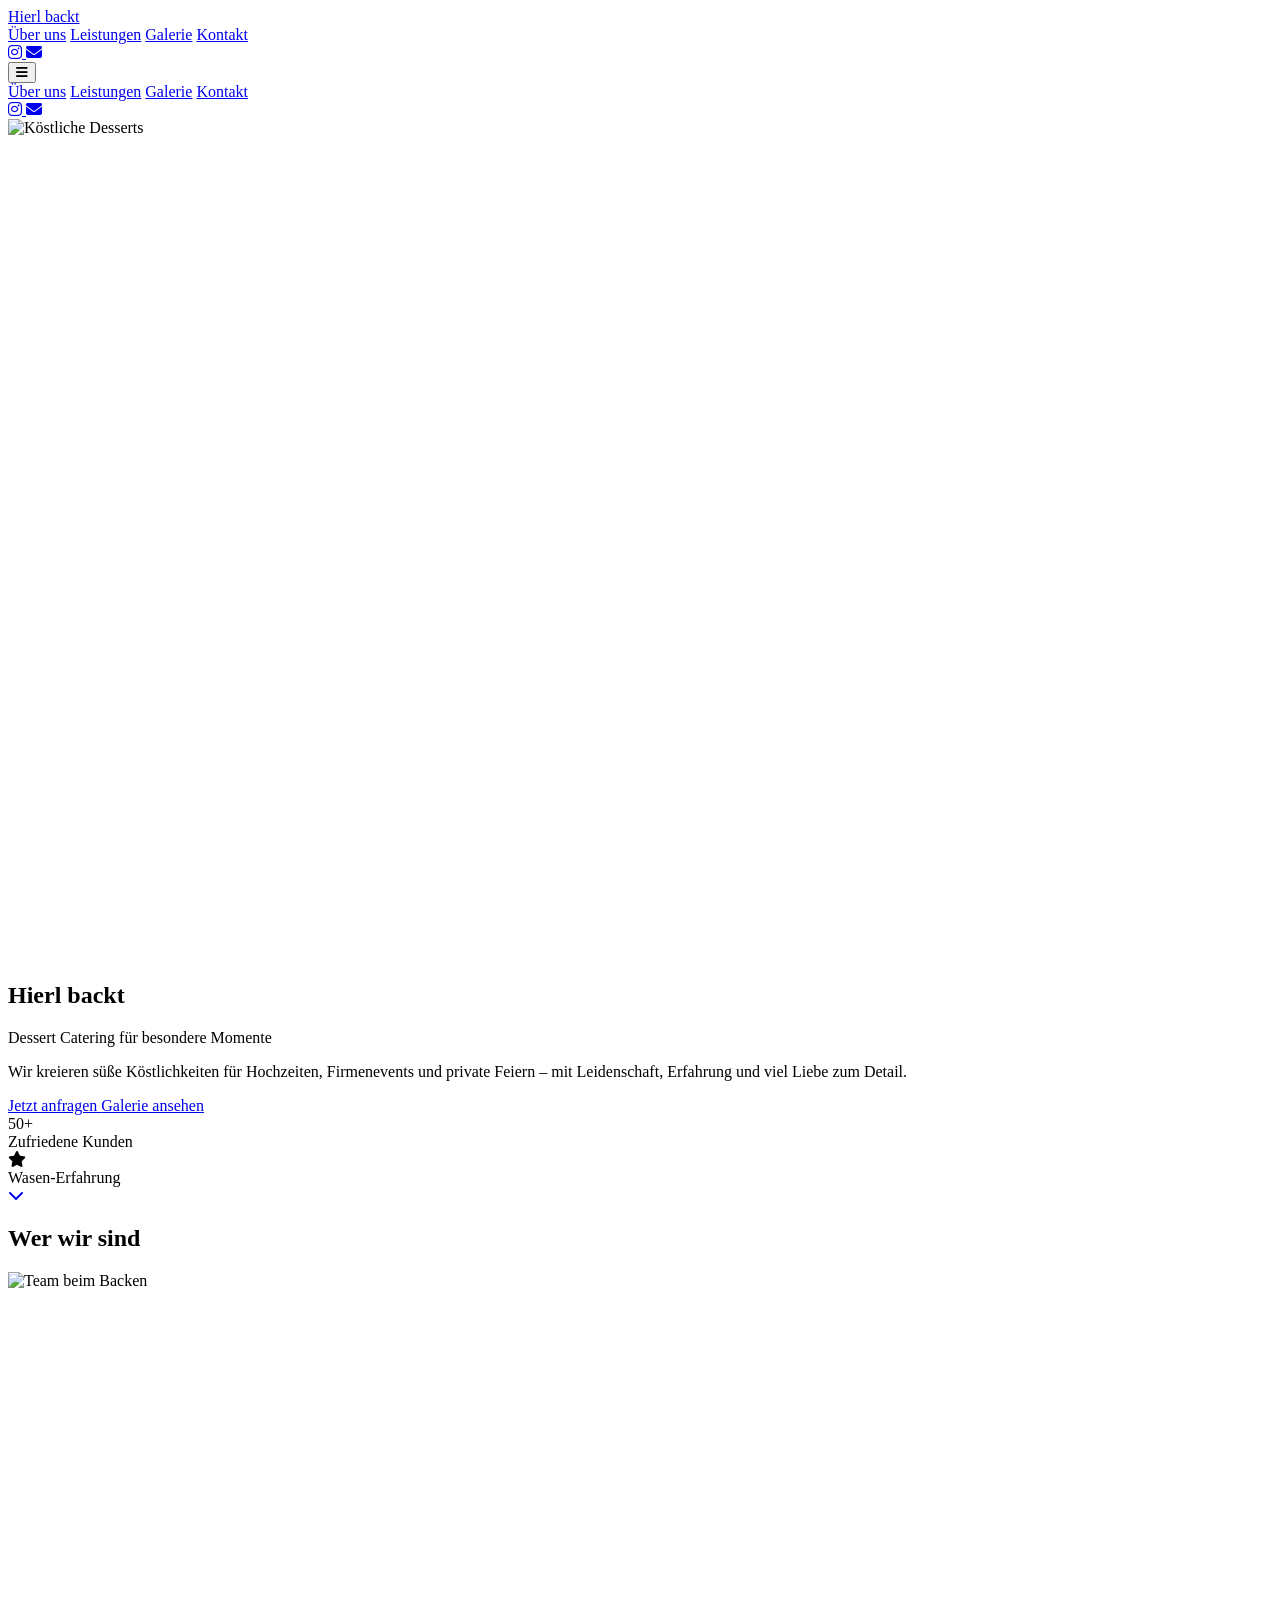
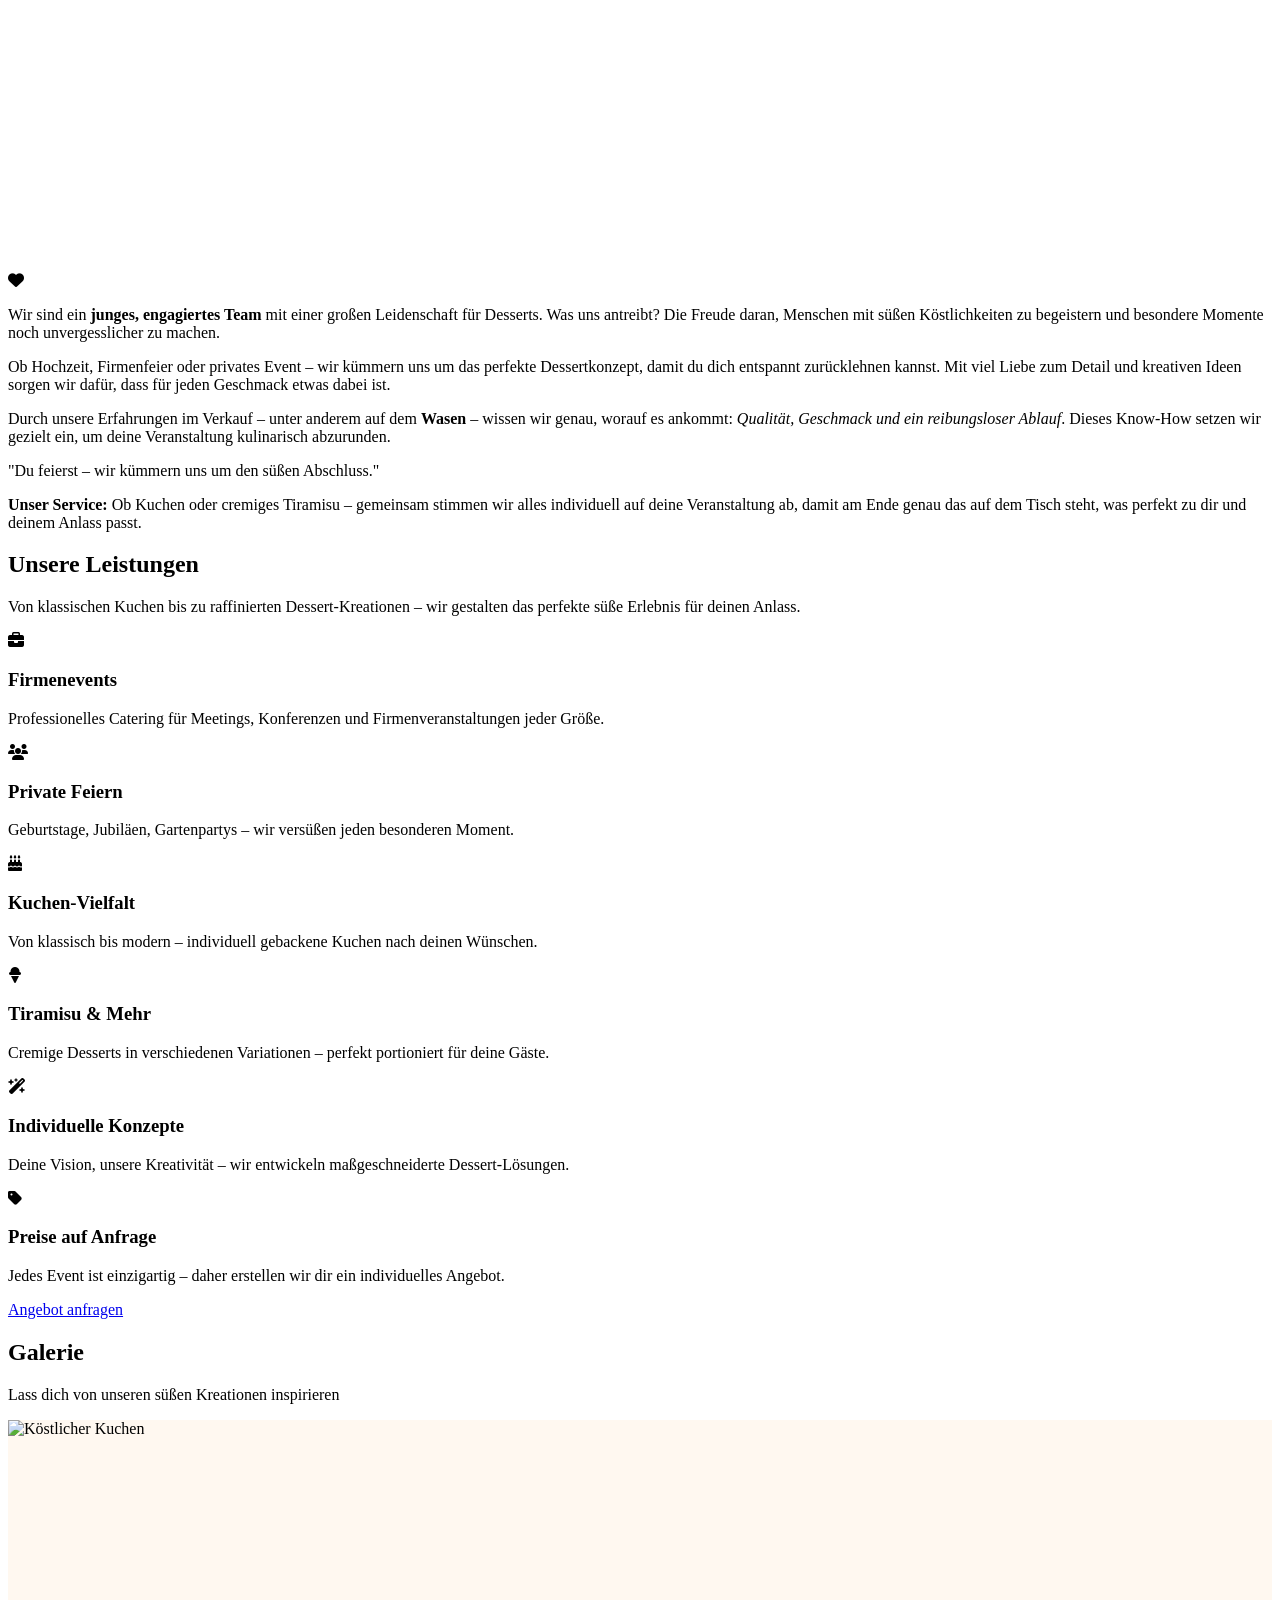
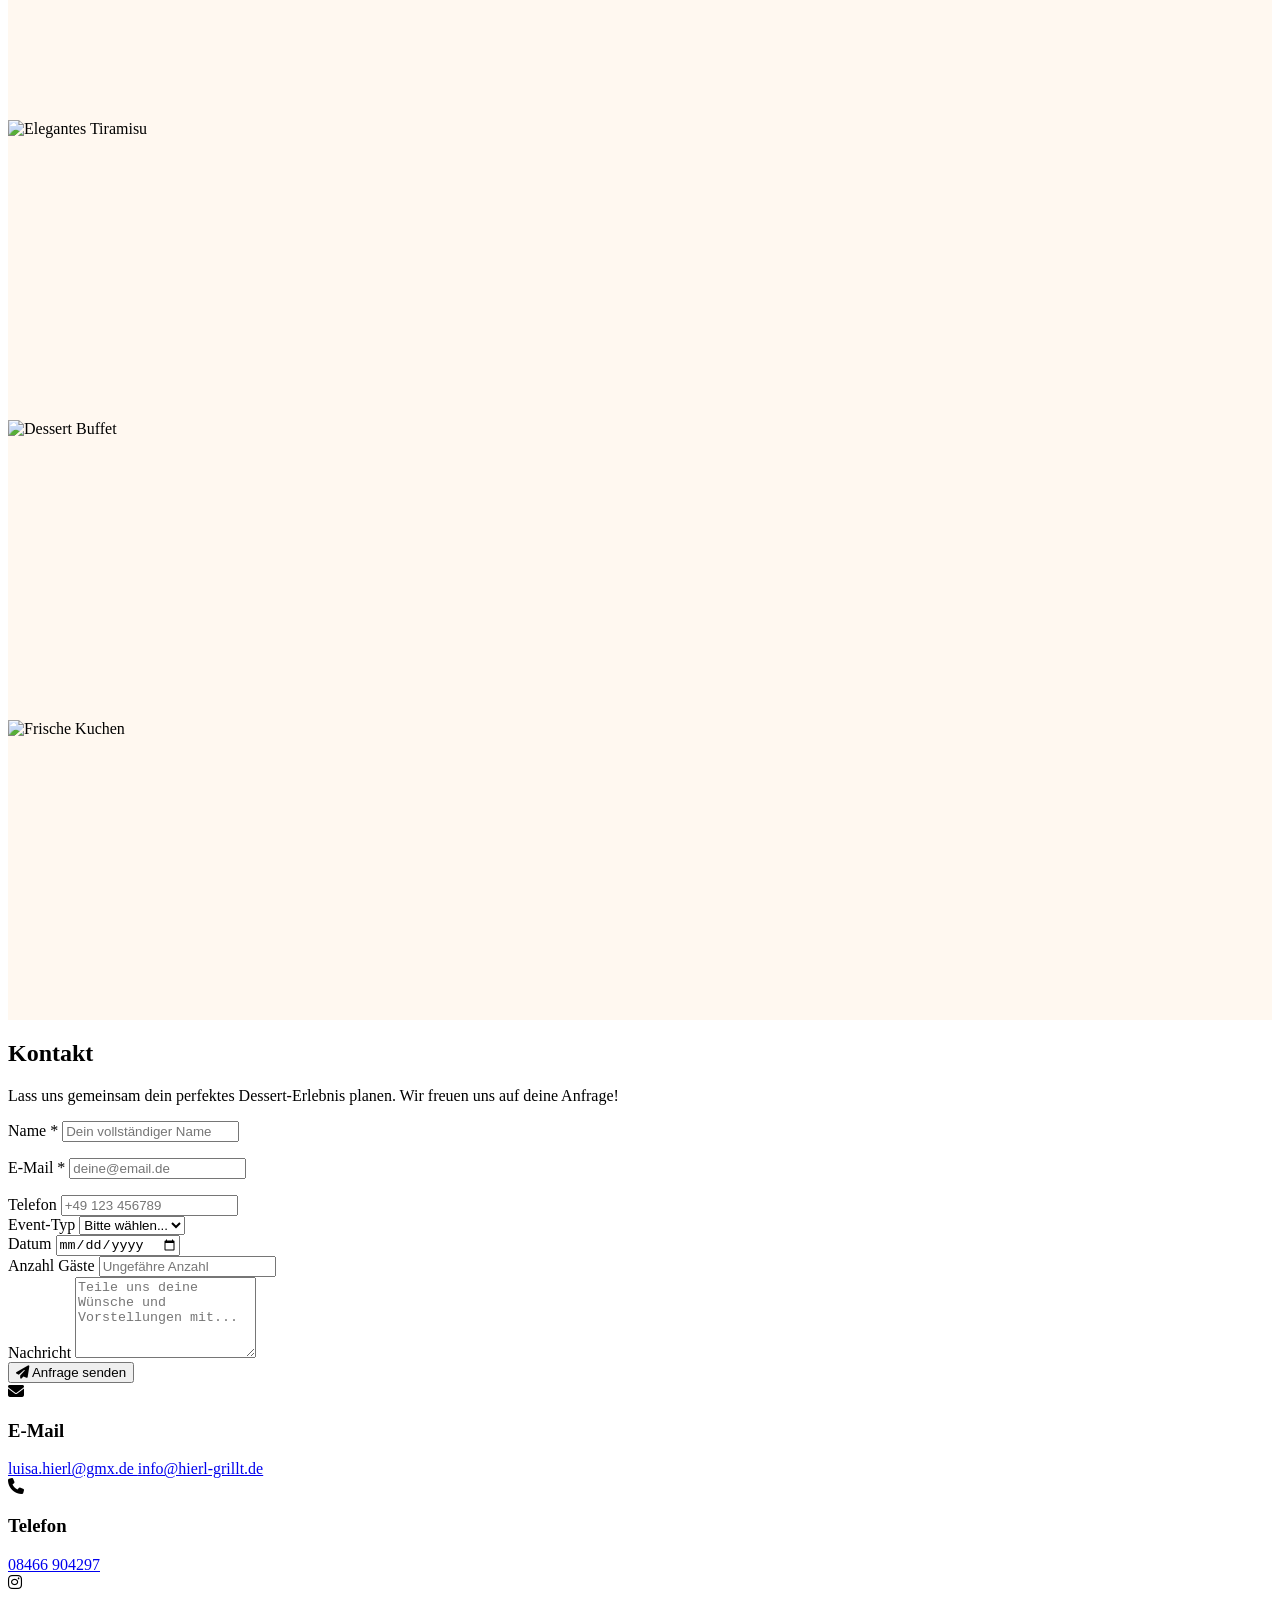
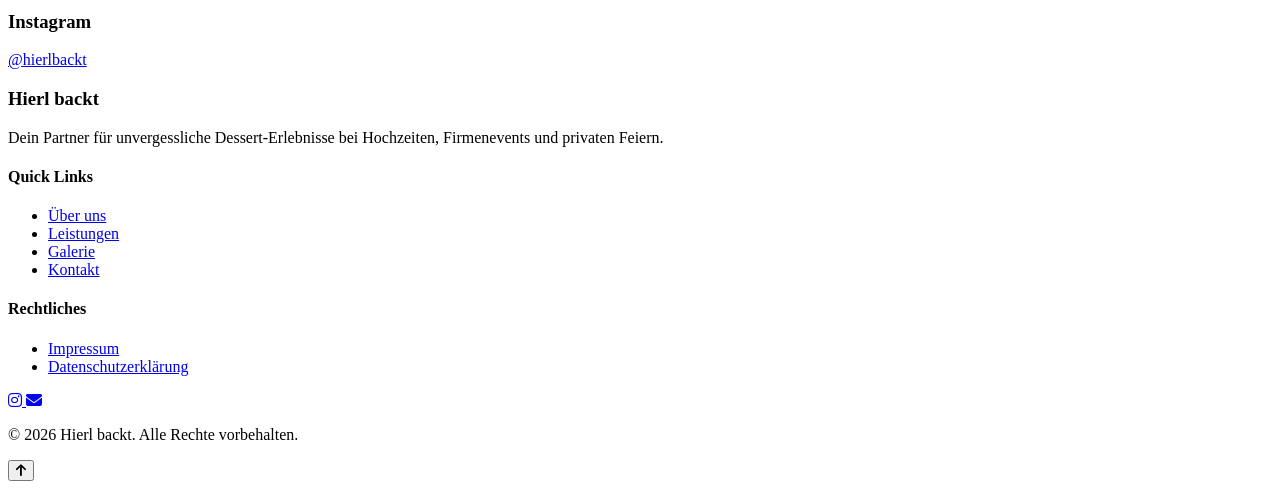
==== index.html @ 00a46d6e "Fix layout shift: add explicit image dimensions and absolute positioning" ====
<!DOCTYPE html>
<html lang="de" class="scroll-smooth">
<head>
    <meta charset="UTF-8">
    <meta name="viewport" content="width=device-width, initial-scale=1.0">
    
    <!-- SEO Meta Tags -->
    <title>Hierl backt - Dessert Catering für besondere Momente | Stuttgart</title>
    <meta name="description" content="Professionelles Dessert Catering für Hochzeiten, Firmenevents und private Feiern. Mit Wasen-Erfahrung und Leidenschaft für süße Köstlichkeiten.">
    <meta name="keywords" content="Dessert Catering, Hochzeit, Firmenfeier, Stuttgart, Wasen, Kuchen, Tiramisu, Event Catering">
    <meta name="author" content="Hierl backt">
    
    <!-- Open Graph / Social Media -->
    <meta property="og:type" content="website">
    <meta property="og:title" content="Hierl backt - Dessert Catering für besondere Momente">
    <meta property="og:description" content="Wir sind ein junges, engagiertes Team mit einer großen Leidenschaft für Desserts. Perfekt für Hochzeiten, Firmenevents und private Feiern.">
    <meta property="og:image" content="https://images.unsplash.com/photo-1565958011703-44f9829ba187?w=1200&h=630&fit=crop">
    <meta property="og:url" content="https://hierlbackt.de">
    
    <!-- Tailwind CSS CDN -->
    <script src="https://cdn.tailwindcss.com"></script>
    
    <!-- Google Fonts -->
    <link rel="preconnect" href="https://fonts.googleapis.com">
    <link rel="preconnect" href="https://fonts.gstatic.com" crossorigin>
    <link href="https://fonts.googleapis.com/css2?family=Playfair+Display:wght@400;500;600;700&family=Inter:wght@300;400;500;600&display=swap" rel="stylesheet">
    
    <!-- Font Awesome Icons -->
    <link rel="stylesheet" href="https://cdnjs.cloudflare.com/ajax/libs/font-awesome/6.4.0/css/all.min.css">
    
    <!-- Custom Styles -->
    <link rel="stylesheet" href="styles.css">
    
    <!-- Tailwind Config -->
    <script>
        tailwind.config = {
            theme: {
                extend: {
                    fontFamily: {
                        'display': ['Playfair Display', 'serif'],
                        'body': ['Inter', 'sans-serif'],
                    },
                    colors: {
                        'cream': '#FFF8F0',
                        'peach': '#FFE5D9',
                        'rose': '#FFD7C4',
                        'brown': '#8B6F5C',
                        'dark-brown': '#5C4D42',
                    }
                }
            }
        }
    </script>
</head>
<body class="font-body text-gray-800 bg-cream">

    <!-- Navigation -->
    <nav id="navbar" class="fixed top-0 w-full bg-white/95 backdrop-blur-sm shadow-sm z-50 transition-all duration-300">
        <div class="max-w-7xl mx-auto px-4 sm:px-6 lg:px-8">
            <div class="flex justify-between items-center h-20">
                <!-- Logo -->
                <div class="flex-shrink-0">
                    <a href="#hero" class="font-display text-3xl font-bold text-brown">
                        Hierl backt
                    </a>
                </div>
                
                <!-- Desktop Menu -->
                <div class="hidden md:flex space-x-8">
                    <a href="#about" class="nav-link text-gray-700 hover:text-brown transition-colors">Über uns</a>
                    <a href="#services" class="nav-link text-gray-700 hover:text-brown transition-colors">Leistungen</a>
                    <a href="#gallery" class="nav-link text-gray-700 hover:text-brown transition-colors">Galerie</a>
                    <a href="#contact" class="nav-link text-gray-700 hover:text-brown transition-colors">Kontakt</a>
                </div>
                
                <!-- Social Links (Desktop) -->
                <div class="hidden md:flex items-center space-x-4">
                    <a href="https://instagram.com/hierlbackt" target="_blank" class="text-gray-600 hover:text-brown transition-colors">
                        <i class="fab fa-instagram text-xl"></i>
                    </a>
                    <a href="mailto:luisa.hierl@gmx.de" class="text-gray-600 hover:text-brown transition-colors">
                        <i class="fas fa-envelope text-xl"></i>
                    </a>
                </div>
                
                <!-- Mobile Menu Button -->
                <button id="mobile-menu-btn" class="md:hidden text-gray-700 focus:outline-none">
                    <i class="fas fa-bars text-2xl"></i>
                </button>
            </div>
        </div>
        
        <!-- Mobile Menu -->
        <div id="mobile-menu" class="hidden md:hidden bg-white border-t">
            <div class="px-4 pt-2 pb-4 space-y-2">
                <a href="#about" class="mobile-nav-link block py-2 text-gray-700 hover:text-brown transition-colors">Über uns</a>
                <a href="#services" class="mobile-nav-link block py-2 text-gray-700 hover:text-brown transition-colors">Leistungen</a>
                <a href="#gallery" class="mobile-nav-link block py-2 text-gray-700 hover:text-brown transition-colors">Galerie</a>
                <a href="#contact" class="mobile-nav-link block py-2 text-gray-700 hover:text-brown transition-colors">Kontakt</a>
                <div class="flex space-x-4 pt-2">
                    <a href="https://instagram.com/hierlbackt" target="_blank" class="text-gray-600 hover:text-brown">
                        <i class="fab fa-instagram text-xl"></i>
                    </a>
                    <a href="mailto:luisa.hierl@gmx.de" class="text-gray-600 hover:text-brown">
                        <i class="fas fa-envelope text-xl"></i>
                    </a>
                </div>
            </div>
        </div>
    </nav>

    <!-- Hero Section -->
    <section id="hero" class="relative min-h-screen flex items-center justify-center overflow-hidden">
        <!-- Background Image -->
        <div class="absolute inset-0 z-0">
            <img src="https://images.unsplash.com/photo-1565958011703-44f9829ba187?w=1600&q=80" 
                 alt="Köstliche Desserts" 
                 width="1600"
                 height="1067"
                 class="w-full h-full object-cover opacity-30"
                 loading="eager"
                 decoding="async">
            <div class="absolute inset-0 bg-gradient-to-b from-peach/50 to-cream/90"></div>
        </div>
        
        <!-- Content -->
        <div class="relative z-10 max-w-4xl mx-auto px-4 sm:px-6 lg:px-8 text-center pt-20">
            <h1 class="font-display text-5xl sm:text-6xl lg:text-7xl font-bold text-brown mb-6 animate-fade-in">
                Hierl backt
            </h1>
            <p class="text-xl sm:text-2xl text-gray-700 mb-4 animate-fade-in-delay">
                Dessert Catering für besondere Momente
            </p>
            <p class="text-lg text-gray-600 mb-8 max-w-2xl mx-auto animate-fade-in-delay-2">
                Wir kreieren süße Köstlichkeiten für Hochzeiten, Firmenevents und private Feiern – 
                mit Leidenschaft, Erfahrung und viel Liebe zum Detail.
            </p>
            
            <!-- CTA Buttons -->
            <div class="flex flex-col sm:flex-row gap-4 justify-center animate-fade-in-delay-3">
                <a href="#contact" class="bg-brown text-white px-8 py-4 rounded-full font-medium hover:bg-dark-brown transition-all duration-300 transform hover:scale-105 shadow-lg">
                    Jetzt anfragen
                </a>
                <a href="#gallery" class="bg-white text-brown px-8 py-4 rounded-full font-medium hover:bg-gray-50 transition-all duration-300 border-2 border-brown">
                    Galerie ansehen
                </a>
            </div>
            
            <!-- Stats -->
            <div class="grid grid-cols-2 gap-6 sm:gap-12 mt-16 max-w-xl mx-auto">
                <div class="stat-card bg-white/80 backdrop-blur-sm p-6 rounded-lg shadow-md">
                    <div class="text-3xl sm:text-4xl font-display font-bold text-brown">50+</div>
                    <div class="text-sm sm:text-base text-gray-600 mt-1">Zufriedene Kunden</div>
                </div>
                <div class="stat-card bg-white/80 backdrop-blur-sm p-6 rounded-lg shadow-md">
                    <div class="text-3xl sm:text-4xl font-display font-bold text-brown">
                        <i class="fas fa-star"></i>
                    </div>
                    <div class="text-sm sm:text-base text-gray-600 mt-1">Wasen-Erfahrung</div>
                </div>
            </div>
        </div>
        
        <!-- Scroll Indicator -->
        <div class="absolute bottom-8 left-1/2 transform -translate-x-1/2 animate-bounce">
            <a href="#about" class="text-brown">
                <i class="fas fa-chevron-down text-3xl"></i>
            </a>
        </div>
    </section>

    <!-- About Section -->
    <section id="about" class="py-20 bg-white">
        <div class="max-w-6xl mx-auto px-4 sm:px-6 lg:px-8">
            <div class="text-center mb-16">
                <h2 class="font-display text-4xl sm:text-5xl font-bold text-brown mb-4">
                    Wer wir sind
                </h2>
                <div class="w-24 h-1 bg-rose mx-auto"></div>
            </div>
            
            <div class="grid md:grid-cols-2 gap-12 items-center">
                <!-- Image -->
                <div class="relative">
                    <img src="https://images.unsplash.com/photo-1556911220-bff31c812dba?w=800&q=80" 
                         alt="Team beim Backen" 
                         width="800"
                         height="600"
                         class="rounded-2xl shadow-2xl w-full"
                         loading="eager"
                         decoding="async">
                    <div class="absolute -bottom-6 -right-6 bg-rose p-6 rounded-2xl shadow-lg hidden sm:block">
                        <i class="fas fa-heart text-4xl text-brown"></i>
                    </div>
                </div>
                
                <!-- Text -->
                <div class="space-y-6 text-gray-700 leading-relaxed">
                    <p class="text-lg">
                        Wir sind ein <strong class="text-brown">junges, engagiertes Team</strong> mit einer großen Leidenschaft für Desserts. 
                        Was uns antreibt? Die Freude daran, Menschen mit süßen Köstlichkeiten zu begeistern und besondere Momente noch unvergesslicher zu machen.
                    </p>
                    
                    <p>
                        Ob Hochzeit, Firmenfeier oder privates Event – wir kümmern uns um das perfekte Dessertkonzept, 
                        damit du dich entspannt zurücklehnen kannst. Mit viel Liebe zum Detail und kreativen Ideen sorgen wir dafür, 
                        dass für jeden Geschmack etwas dabei ist.
                    </p>
                    
                    <p>
                        Durch unsere Erfahrungen im Verkauf – unter anderem auf dem <strong class="text-brown">Wasen</strong> – 
                        wissen wir genau, worauf es ankommt: <em>Qualität, Geschmack und ein reibungsloser Ablauf</em>. 
                        Dieses Know-How setzen wir gezielt ein, um deine Veranstaltung kulinarisch abzurunden.
                    </p>
                    
                    <div class="bg-peach p-6 rounded-xl border-l-4 border-brown">
                        <p class="font-display text-xl text-brown italic">
                            "Du feierst – wir kümmern uns um den süßen Abschluss."
                        </p>
                    </div>
                    
                    <p>
                        <strong>Unser Service:</strong> Ob Kuchen oder cremiges Tiramisu – gemeinsam stimmen wir alles individuell 
                        auf deine Veranstaltung ab, damit am Ende genau das auf dem Tisch steht, was perfekt zu dir und deinem Anlass passt.
                    </p>
                </div>
            </div>
        </div>
    </section>

    <!-- Services Section -->
    <section id="services" class="py-20 bg-gradient-to-b from-cream to-peach">
        <div class="max-w-6xl mx-auto px-4 sm:px-6 lg:px-8">
            <div class="text-center mb-16">
                <h2 class="font-display text-4xl sm:text-5xl font-bold text-brown mb-4">
                    Unsere Leistungen
                </h2>
                <div class="w-24 h-1 bg-rose mx-auto mb-6"></div>
                <p class="text-lg text-gray-700 max-w-2xl mx-auto">
                    Von klassischen Kuchen bis zu raffinierten Dessert-Kreationen – 
                    wir gestalten das perfekte süße Erlebnis für deinen Anlass.
                </p>
            </div>
            
            <!-- Services Grid - Inverted Pyramid: 2 top, 3 bottom -->
            <div class="space-y-8">
                <!-- Row 1: 2 cards centered -->
                <div class="grid sm:grid-cols-2 gap-8 max-w-3xl mx-auto">
                    <!-- Service Card 1 -->
                    <div class="service-card bg-white rounded-2xl shadow-lg p-8 hover:shadow-2xl transition-all duration-300 transform hover:-translate-y-2">
                        <div class="w-16 h-16 bg-rose rounded-full flex items-center justify-center mb-6 mx-auto">
                            <i class="fas fa-briefcase text-3xl text-brown"></i>
                        </div>
                        <h3 class="font-display text-2xl font-bold text-brown mb-4 text-center">Firmenevents</h3>
                        <p class="text-gray-600 text-center leading-relaxed">
                            Professionelles Catering für Meetings, Konferenzen und Firmenveranstaltungen jeder Größe.
                        </p>
                    </div>
                    
                    <!-- Service Card 2 -->
                    <div class="service-card bg-white rounded-2xl shadow-lg p-8 hover:shadow-2xl transition-all duration-300 transform hover:-translate-y-2">
                        <div class="w-16 h-16 bg-rose rounded-full flex items-center justify-center mb-6 mx-auto">
                            <i class="fas fa-users text-3xl text-brown"></i>
                        </div>
                        <h3 class="font-display text-2xl font-bold text-brown mb-4 text-center">Private Feiern</h3>
                        <p class="text-gray-600 text-center leading-relaxed">
                            Geburtstage, Jubiläen, Gartenpartys – wir versüßen jeden besonderen Moment.
                        </p>
                    </div>
                </div>
                
                <!-- Row 2: 3 cards -->
                <div class="grid sm:grid-cols-3 gap-8 max-w-5xl mx-auto">
                    <!-- Service Card 3 -->
                    <div class="service-card bg-white rounded-2xl shadow-lg p-8 hover:shadow-2xl transition-all duration-300 transform hover:-translate-y-2">
                        <div class="w-16 h-16 bg-rose rounded-full flex items-center justify-center mb-6 mx-auto">
                            <i class="fas fa-cake-candles text-3xl text-brown"></i>
                        </div>
                        <h3 class="font-display text-2xl font-bold text-brown mb-4 text-center">Kuchen-Vielfalt</h3>
                        <p class="text-gray-600 text-center leading-relaxed">
                            Von klassisch bis modern – individuell gebackene Kuchen nach deinen Wünschen.
                        </p>
                    </div>
                    
                    <!-- Service Card 4 -->
                    <div class="service-card bg-white rounded-2xl shadow-lg p-8 hover:shadow-2xl transition-all duration-300 transform hover:-translate-y-2">
                        <div class="w-16 h-16 bg-rose rounded-full flex items-center justify-center mb-6 mx-auto">
                            <i class="fas fa-ice-cream text-3xl text-brown"></i>
                        </div>
                        <h3 class="font-display text-2xl font-bold text-brown mb-4 text-center">Tiramisu & Mehr</h3>
                        <p class="text-gray-600 text-center leading-relaxed">
                            Cremige Desserts in verschiedenen Variationen – perfekt portioniert für deine Gäste.
                        </p>
                    </div>
                    
                    <!-- Service Card 5 -->
                    <div class="service-card bg-white rounded-2xl shadow-lg p-8 hover:shadow-2xl transition-all duration-300 transform hover:-translate-y-2">
                        <div class="w-16 h-16 bg-rose rounded-full flex items-center justify-center mb-6 mx-auto">
                            <i class="fas fa-wand-magic-sparkles text-3xl text-brown"></i>
                        </div>
                        <h3 class="font-display text-2xl font-bold text-brown mb-4 text-center">Individuelle Konzepte</h3>
                        <p class="text-gray-600 text-center leading-relaxed">
                            Deine Vision, unsere Kreativität – wir entwickeln maßgeschneiderte Dessert-Lösungen.
                        </p>
                    </div>
                </div>
            </div>
            
            <!-- Pricing Info -->
            <div class="mt-16 text-center">
                <div class="inline-block bg-white p-8 rounded-2xl shadow-lg">
                    <i class="fas fa-tag text-4xl text-brown mb-4"></i>
                    <h3 class="font-display text-2xl font-bold text-brown mb-2">Preise auf Anfrage</h3>
                    <p class="text-gray-600 mb-4">
                        Jedes Event ist einzigartig – daher erstellen wir dir ein individuelles Angebot.
                    </p>
                    <a href="#contact" class="inline-block bg-brown text-white px-6 py-3 rounded-full font-medium hover:bg-dark-brown transition-colors">
                        Angebot anfragen
                    </a>
                </div>
            </div>
        </div>
    </section>

    <!-- Gallery Section -->
    <section id="gallery" class="py-20 bg-white">
        <div class="max-w-7xl mx-auto px-4 sm:px-6 lg:px-8">
            <div class="text-center mb-16">
                <h2 class="font-display text-4xl sm:text-5xl font-bold text-brown mb-4">
                    Galerie
                </h2>
                <div class="w-24 h-1 bg-rose mx-auto mb-6"></div>
                <p class="text-lg text-gray-700 max-w-2xl mx-auto">
                    Lass dich von unseren süßen Kreationen inspirieren
                </p>
            </div>
            
            <!-- Gallery Grid - Inverted Pyramid: 1 top, 3 bottom -->
            <div class="space-y-8">
                <!-- Row 1: 1 image centered -->
                <div class="max-w-md mx-auto">
                    <div class="gallery-item group relative overflow-hidden rounded-2xl shadow-lg aspect-square">
                        <img src="https://images.unsplash.com/photo-1578985545062-69928b1d9587?w=600&q=80" 
                             alt="Köstlicher Kuchen" 
                             width="600"
                             height="600"
                             class="w-full h-full object-cover transition-transform duration-500 group-hover:scale-110"
                             loading="eager"
                             decoding="async">
                        <div class="absolute inset-0 bg-gradient-to-t from-black/60 to-transparent opacity-0 group-hover:opacity-100 transition-opacity duration-300 flex items-end">
                            <p class="text-white font-display text-xl p-6">Hausgemachte Torten</p>
                        </div>
                    </div>
                </div>
                
                <!-- Row 2: 3 images -->
                <div class="grid grid-cols-1 md:grid-cols-3 gap-8 max-w-5xl mx-auto">
                    <!-- Gallery Item 2 -->
                    <div class="gallery-item group relative overflow-hidden rounded-2xl shadow-lg aspect-square">
                        <img src="https://images.unsplash.com/photo-1606890737304-57a1ca8a5b62?w=600&q=80" 
                             alt="Elegantes Tiramisu" 
                             width="600"
                             height="600"
                             class="w-full h-full object-cover transition-transform duration-500 group-hover:scale-110"
                             loading="eager"
                             decoding="async">
                        <div class="absolute inset-0 bg-gradient-to-t from-black/60 to-transparent opacity-0 group-hover:opacity-100 transition-opacity duration-300 flex items-end">
                            <p class="text-white font-display text-xl p-6">Cremiges Tiramisu</p>
                        </div>
                    </div>
                    
                    <!-- Gallery Item 3 -->
                    <div class="gallery-item group relative overflow-hidden rounded-2xl shadow-lg aspect-square">
                        <img src="https://images.unsplash.com/photo-1563805042-7684c019e1cb?w=600&q=80" 
                             alt="Dessert Buffet" 
                             width="600"
                             height="600"
                             class="w-full h-full object-cover transition-transform duration-500 group-hover:scale-110"
                             loading="eager"
                             decoding="async">
                        <div class="absolute inset-0 bg-gradient-to-t from-black/60 to-transparent opacity-0 group-hover:opacity-100 transition-opacity duration-300 flex items-end">
                            <p class="text-white font-display text-xl p-6">Dessert-Buffets</p>
                        </div>
                    </div>
                    
                    <!-- Gallery Item 4 -->
                    <div class="gallery-item group relative overflow-hidden rounded-2xl shadow-lg aspect-square">
                        <img src="https://images.unsplash.com/photo-1565958011703-44f9829ba187?w=600&q=80" 
                             alt="Frische Kuchen" 
                             width="600"
                             height="600"
                             class="w-full h-full object-cover transition-transform duration-500 group-hover:scale-110"
                             loading="eager"
                             decoding="async">
                        <div class="absolute inset-0 bg-gradient-to-t from-black/60 to-transparent opacity-0 group-hover:opacity-100 transition-opacity duration-300 flex items-end">
                            <p class="text-white font-display text-xl p-6">Frisch & Lecker</p>
                        </div>
                    </div>
                </div>
            </div>
        </div>
    </section>

    <!-- Contact Section -->
    <section id="contact" class="py-20 bg-gradient-to-b from-peach to-cream">
        <div class="max-w-4xl mx-auto px-4 sm:px-6 lg:px-8">
            <div class="text-center mb-16">
                <h2 class="font-display text-4xl sm:text-5xl font-bold text-brown mb-4">
                    Kontakt
                </h2>
                <div class="w-24 h-1 bg-rose mx-auto mb-6"></div>
                <p class="text-lg text-gray-700 max-w-2xl mx-auto">
                    Lass uns gemeinsam dein perfektes Dessert-Erlebnis planen. 
                    Wir freuen uns auf deine Anfrage!
                </p>
            </div>
            
            <div class="bg-white rounded-2xl shadow-2xl p-8 md:p-12">
                <form id="contact-form" class="space-y-6">
                    <!-- Name -->
                    <div>
                        <label for="name" class="block text-sm font-medium text-gray-700 mb-2">
                            Name <span class="text-red-500">*</span>
                        </label>
                        <input 
                            type="text" 
                            id="name" 
                            name="name" 
                            required
                            class="w-full px-4 py-3 border border-gray-300 rounded-lg focus:ring-2 focus:ring-brown focus:border-transparent transition-all"
                            placeholder="Dein vollständiger Name"
                        >
                        <p class="error-message text-red-500 text-sm mt-1 hidden"></p>
                    </div>
                    
                    <!-- Email -->
                    <div>
                        <label for="email" class="block text-sm font-medium text-gray-700 mb-2">
                            E-Mail <span class="text-red-500">*</span>
                        </label>
                        <input 
                            type="email" 
                            id="email" 
                            name="email" 
                            required
                            class="w-full px-4 py-3 border border-gray-300 rounded-lg focus:ring-2 focus:ring-brown focus:border-transparent transition-all"
                            placeholder="deine@email.de"
                        >
                        <p class="error-message text-red-500 text-sm mt-1 hidden"></p>
                    </div>
                    
                    <!-- Telefon -->
                    <div>
                        <label for="phone" class="block text-sm font-medium text-gray-700 mb-2">
                            Telefon
                        </label>
                        <input 
                            type="tel" 
                            id="phone" 
                            name="phone"
                            class="w-full px-4 py-3 border border-gray-300 rounded-lg focus:ring-2 focus:ring-brown focus:border-transparent transition-all"
                            placeholder="+49 123 456789"
                        >
                    </div>
                    
                    <!-- Event Type & Date -->
                    <div class="grid md:grid-cols-2 gap-6">
                        <div>
                            <label for="event-type" class="block text-sm font-medium text-gray-700 mb-2">
                                Event-Typ
                            </label>
                            <select 
                                id="event-type" 
                                name="event-type"
                                class="w-full px-4 py-3 border border-gray-300 rounded-lg focus:ring-2 focus:ring-brown focus:border-transparent transition-all"
                            >
                                <option value="">Bitte wählen...</option>
                                <option value="hochzeit">Hochzeit</option>
                                <option value="firmenfeier">Firmenfeier</option>
                                <option value="privat">Private Feier</option>
                                <option value="sonstiges">Sonstiges</option>
                            </select>
                        </div>
                        
                        <div>
                            <label for="date" class="block text-sm font-medium text-gray-700 mb-2">
                                Datum
                            </label>
                            <input 
                                type="date" 
                                id="date" 
                                name="date"
                                class="w-full px-4 py-3 border border-gray-300 rounded-lg focus:ring-2 focus:ring-brown focus:border-transparent transition-all"
                            >
                        </div>
                    </div>
                    
                    <!-- Anzahl Gäste -->
                    <div>
                        <label for="guests" class="block text-sm font-medium text-gray-700 mb-2">
                            Anzahl Gäste
                        </label>
                        <input 
                            type="number" 
                            id="guests" 
                            name="guests"
                            min="1"
                            class="w-full px-4 py-3 border border-gray-300 rounded-lg focus:ring-2 focus:ring-brown focus:border-transparent transition-all"
                            placeholder="Ungefähre Anzahl"
                        >
                    </div>
                    
                    <!-- Nachricht -->
                    <div>
                        <label for="message" class="block text-sm font-medium text-gray-700 mb-2">
                            Nachricht
                        </label>
                        <textarea 
                            id="message" 
                            name="message" 
                            rows="5"
                            class="w-full px-4 py-3 border border-gray-300 rounded-lg focus:ring-2 focus:ring-brown focus:border-transparent transition-all resize-none"
                            placeholder="Teile uns deine Wünsche und Vorstellungen mit..."
                        ></textarea>
                    </div>
                    
                    <!-- Submit Button -->
                    <div class="text-center">
                        <button 
                            type="submit"
                            class="bg-brown text-white px-12 py-4 rounded-full font-medium text-lg hover:bg-dark-brown transition-all duration-300 transform hover:scale-105 shadow-lg"
                        >
                            <i class="fas fa-paper-plane mr-2"></i>
                            Anfrage senden
                        </button>
                    </div>
                    
                    <!-- Success/Error Messages -->
                    <div id="form-message" class="hidden mt-4 p-4 rounded-lg"></div>
                </form>
                
                <!-- Contact Info -->
                <div class="mt-12 pt-8 border-t border-gray-200">
                    <div class="grid sm:grid-cols-2 gap-6 text-center">
                        <div>
                            <i class="fas fa-envelope text-3xl text-brown mb-3"></i>
                            <h3 class="font-display text-lg font-bold text-brown mb-2">E-Mail</h3>
                            <a href="mailto:luisa.hierl@gmx.de" class="text-gray-600 hover:text-brown transition-colors block">
                                luisa.hierl@gmx.de
                            </a>
                            <a href="mailto:info@hierl-grillt.de" class="text-gray-500 text-sm hover:text-brown transition-colors block mt-1">
                                info@hierl-grillt.de
                            </a>
                        </div>
                        <div>
                            <i class="fas fa-phone text-3xl text-brown mb-3"></i>
                            <h3 class="font-display text-lg font-bold text-brown mb-2">Telefon</h3>
                            <a href="tel:+4984669042970" class="text-gray-600 hover:text-brown transition-colors">
                                08466 904297
                            </a>
                        </div>
                    </div>
                    <div class="text-center mt-6">
                        <i class="fab fa-instagram text-3xl text-brown mb-3"></i>
                        <h3 class="font-display text-lg font-bold text-brown mb-2">Instagram</h3>
                        <a href="https://instagram.com/hierlbackt" target="_blank" class="text-gray-600 hover:text-brown transition-colors">
                            @hierlbackt
                        </a>
                    </div>
                </div>
            </div>
        </div>
    </section>

    <!-- Footer -->
    <footer class="bg-dark-brown text-white py-12">
        <div class="max-w-6xl mx-auto px-4 sm:px-6 lg:px-8">
            <div class="grid md:grid-cols-3 gap-8 mb-8">
                <!-- Brand -->
                <div>
                    <h3 class="font-display text-2xl font-bold mb-4">Hierl backt</h3>
                    <p class="text-gray-300 leading-relaxed">
                        Dein Partner für unvergessliche Dessert-Erlebnisse bei Hochzeiten, Firmenevents und privaten Feiern.
                    </p>
                </div>
                
                <!-- Quick Links -->
                <div>
                    <h4 class="font-display text-lg font-bold mb-4">Quick Links</h4>
                    <ul class="space-y-2">
                        <li><a href="#about" class="text-gray-300 hover:text-peach transition-colors">Über uns</a></li>
                        <li><a href="#services" class="text-gray-300 hover:text-peach transition-colors">Leistungen</a></li>
                        <li><a href="#gallery" class="text-gray-300 hover:text-peach transition-colors">Galerie</a></li>
                        <li><a href="#contact" class="text-gray-300 hover:text-peach transition-colors">Kontakt</a></li>
                    </ul>
                </div>
                
                <!-- Legal -->
                <div>
                    <h4 class="font-display text-lg font-bold mb-4">Rechtliches</h4>
                    <ul class="space-y-2">
                        <li><a href="impressum.html" class="text-gray-300 hover:text-peach transition-colors">Impressum</a></li>
                        <li><a href="datenschutz.html" class="text-gray-300 hover:text-peach transition-colors">Datenschutzerklärung</a></li>
                    </ul>
                    <div class="flex space-x-4 mt-6">
                        <a href="https://instagram.com/hierlbackt" target="_blank" class="text-gray-300 hover:text-peach transition-colors">
                            <i class="fab fa-instagram text-2xl"></i>
                        </a>
                        <a href="mailto:luisa.hierl@gmx.de" class="text-gray-300 hover:text-peach transition-colors">
                            <i class="fas fa-envelope text-2xl"></i>
                        </a>
                    </div>
                </div>
            </div>
            
            <!-- Copyright -->
            <div class="border-t border-gray-600 pt-8 text-center text-gray-300">
                <p>&copy; 2026 Hierl backt. Alle Rechte vorbehalten.</p>
            </div>
        </div>
    </footer>

    <!-- Scroll to Top Button -->
    <button id="scroll-top" class="fixed bottom-8 right-8 bg-brown text-white p-4 rounded-full shadow-lg opacity-0 invisible transition-all duration-300 hover:bg-dark-brown z-40">
        <i class="fas fa-arrow-up"></i>
    </button>

    <!-- JavaScript -->
    <script src="script.js"></script>
</body>
</html>
---- styles.css ----
/* Custom Styles for Hierl backt */

/* Custom Animations */
@keyframes fade-in {
    from {
        opacity: 0;
        transform: translateY(20px);
    }
    to {
        opacity: 1;
        transform: translateY(0);
    }
}

.animate-fade-in {
    animation: fade-in 1s ease-out forwards;
}

.animate-fade-in-delay {
    opacity: 0;
    animation: fade-in 1s ease-out 0.3s forwards;
}

.animate-fade-in-delay-2 {
    opacity: 0;
    animation: fade-in 1s ease-out 0.6s forwards;
}

.animate-fade-in-delay-3 {
    opacity: 0;
    animation: fade-in 1s ease-out 0.9s forwards;
}

/* Smooth scrolling */
html {
    scroll-behavior: smooth;
}

/* Navbar shadow on scroll */
#navbar.scrolled {
    box-shadow: 0 4px 6px -1px rgba(0, 0, 0, 0.1);
}

/* Stat cards hover effect */
.stat-card {
    transition: all 0.3s ease;
}

.stat-card:hover {
    transform: translateY(-5px);
    box-shadow: 0 20px 25px -5px rgba(0, 0, 0, 0.1);
}

/* Service card animations */
.service-card {
    transition: all 0.3s ease;
}

/* Gallery item transitions */
.gallery-item {
    transition: all 0.3s ease;
}

.gallery-item:hover {
    transform: scale(1.02);
}

/* Form focus effects */
input:focus,
select:focus,
textarea:focus {
    outline: none;
}

/* Error shake animation */
@keyframes shake {
    0%, 100% { transform: translateX(0); }
    25% { transform: translateX(-10px); }
    75% { transform: translateX(10px); }
}

.shake {
    animation: shake 0.4s ease;
}

/* Scroll to top button */
#scroll-top.visible {
    opacity: 1;
    visibility: visible;
}

/* Mobile menu animation */
#mobile-menu {
    transition: all 0.3s ease;
}

/* Loading spinner for form submission */
.spinner {
    border: 3px solid rgba(139, 111, 92, 0.1);
    border-top: 3px solid #8B6F5C;
    border-radius: 50%;
    width: 24px;
    height: 24px;
    animation: spin 0.8s linear infinite;
    display: inline-block;
    margin-right: 8px;
}

@keyframes spin {
    0% { transform: rotate(0deg); }
    100% { transform: rotate(360deg); }
}

/* Success/Error message styles */
.success-message {
    background-color: #D1FAE5;
    border: 2px solid #10B981;
    color: #065F46;
}

.error-message-box {
    background-color: #FEE2E2;
    border: 2px solid #EF4444;
    color: #991B1B;
}

/* Responsive text sizing */
@media (max-width: 640px) {
    .stat-card {
        padding: 1rem;
    }
    
    .service-card {
        padding: 1.5rem;
    }
}

/* Print styles */
@media print {
    nav, footer, #scroll-top {
        display: none;
    }
    
    section {
        page-break-inside: avoid;
    }
}

/* Accessibility: Focus visible */
*:focus-visible {
    outline: 2px solid #8B6F5C;
    outline-offset: 2px;
}

/* Reduce motion for users who prefer it */
@media (prefers-reduced-motion: reduce) {
    *,
    *::before,
    *::after {
        animation-duration: 0.01ms !important;
        animation-iteration-count: 1 !important;
        transition-duration: 0.01ms !important;
    }
    
    html {
        scroll-behavior: auto;
    }
}

/* Custom selection color */
::selection {
    background-color: #FFD7C4;
    color: #5C4D42;
}

::-moz-selection {
    background-color: #FFD7C4;
    color: #5C4D42;
}

/* Prevent layout shift and smooth image loading */
img {
    /* Explicit dimensions prevent layout shift */
    max-width: 100%;
    height: auto;
    /* Hardware acceleration for smooth rendering */
    transform: translateZ(0);
    will-change: auto;
    /* Smooth image rendering */
    image-rendering: -webkit-optimize-contrast;
    image-rendering: crisp-edges;
    /* Reserve space immediately */
    display: block;
}

/* Ensure aspect ratio is maintained during load */
.gallery-item img {
    /* Lock dimensions to prevent shift */
    width: 100%;
    height: 100%;
    object-fit: cover;
    /* Prevent white flash during load */
    background-color: #FFF8F0;
    /* Force aspect ratio */
    aspect-ratio: 1 / 1;
}

.gallery-item {
    /* Reserve exact space */
    min-height: 300px;
}

/* Smooth scroll on mobile */
body {
    -webkit-overflow-scrolling: touch;
    /* Prevent scroll jank */
    overscroll-behavior-y: none;
}

/* Optimize gallery for mobile scrolling */
.gallery-item {
    /* Contain layout and paint */
    contain: layout paint style;
    /* Force GPU acceleration */
    transform: translate3d(0, 0, 0);
    backface-visibility: hidden;
    perspective: 1000px;
    /* Prevent subpixel rendering issues */
    -webkit-font-smoothing: antialiased;
}

/* Prevent image jump on mobile */
.gallery-item img {
    /* Smooth transitions only on hover */
    transition: transform 0.5s cubic-bezier(0.4, 0, 0.2, 1);
    /* Lock position */
    position: absolute;
    top: 0;
    left: 0;
}

/* WhatsApp button (if added later) */
.whatsapp-btn {
    position: fixed;
    bottom: 80px;
    right: 20px;
    background-color: #25D366;
    color: white;
    width: 60px;
    height: 60px;
    border-radius: 50%;
    display: flex;
    align-items: center;
    justify-content: center;
    font-size: 30px;
    box-shadow: 0 4px 6px rgba(0, 0, 0, 0.2);
    transition: all 0.3s ease;
    z-index: 999;
}

.whatsapp-btn:hover {
    transform: scale(1.1);
    box-shadow: 0 6px 12px rgba(0, 0, 0, 0.3);
}
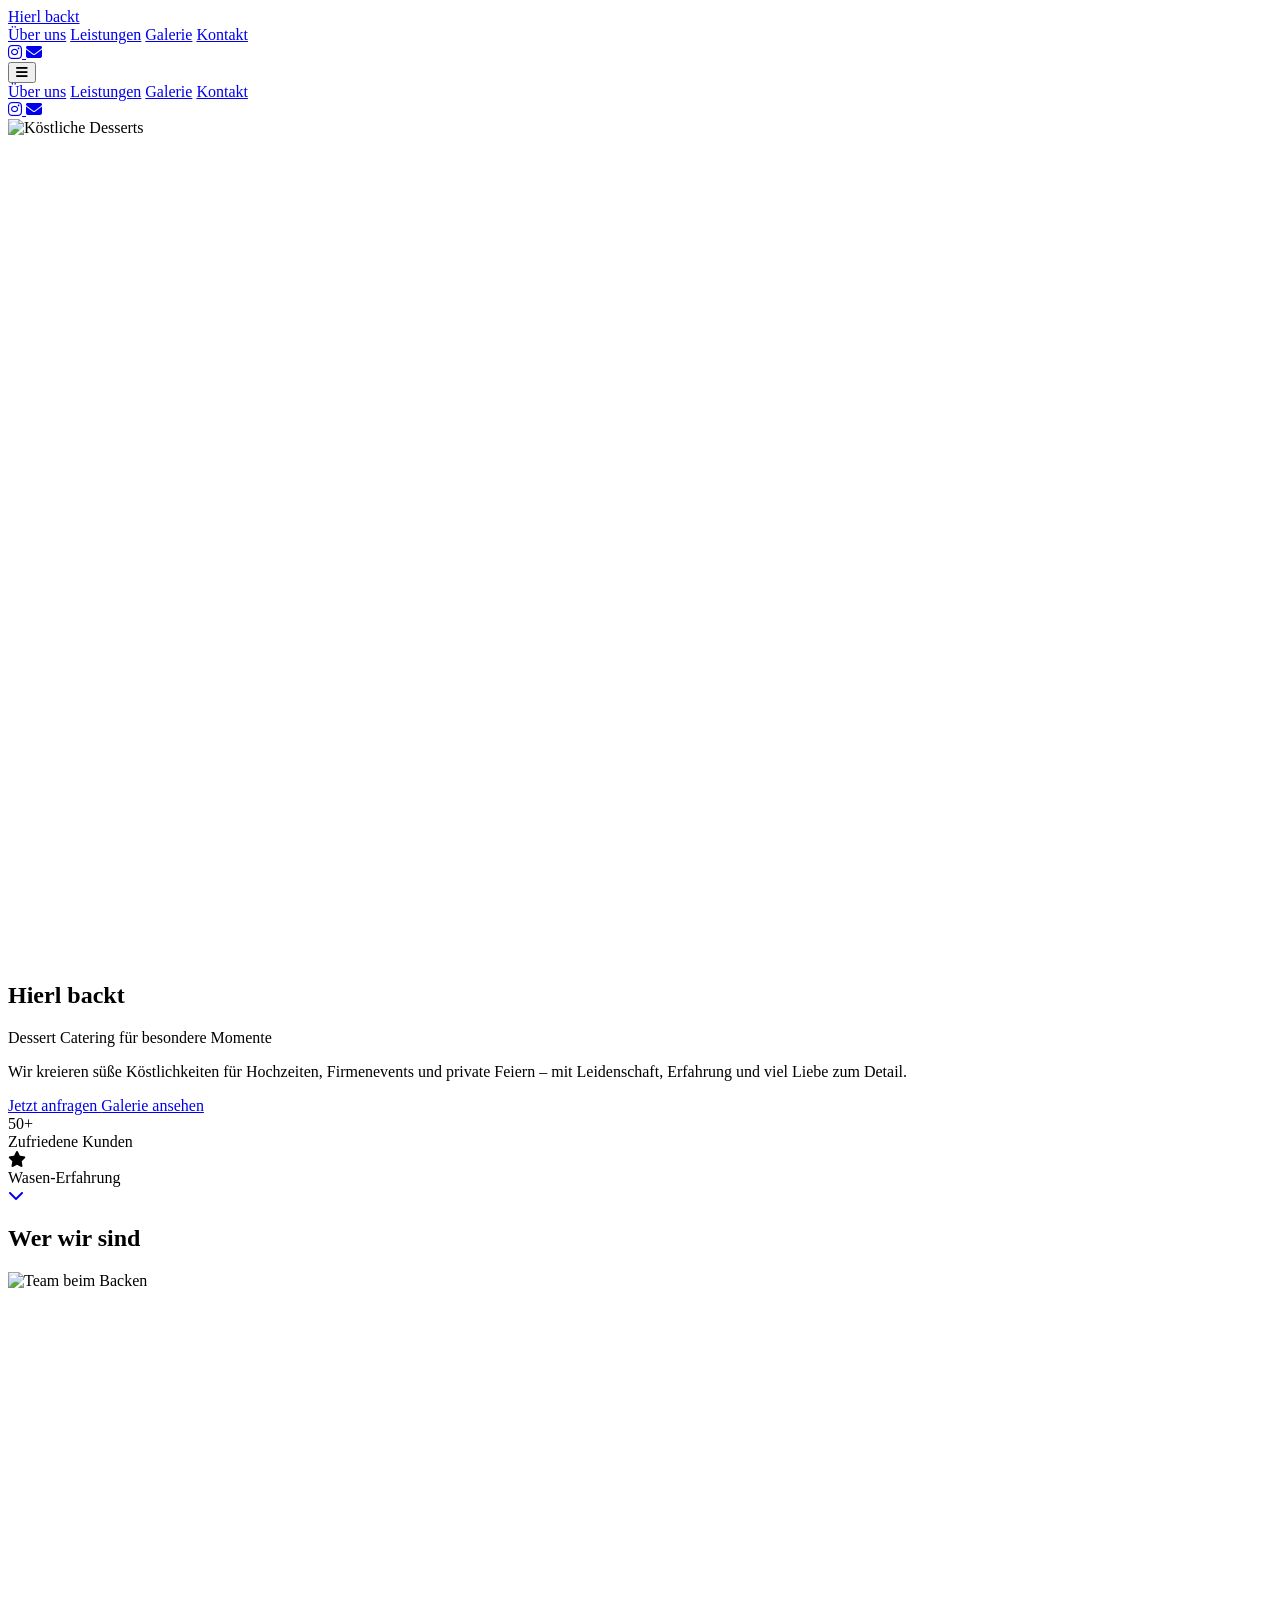
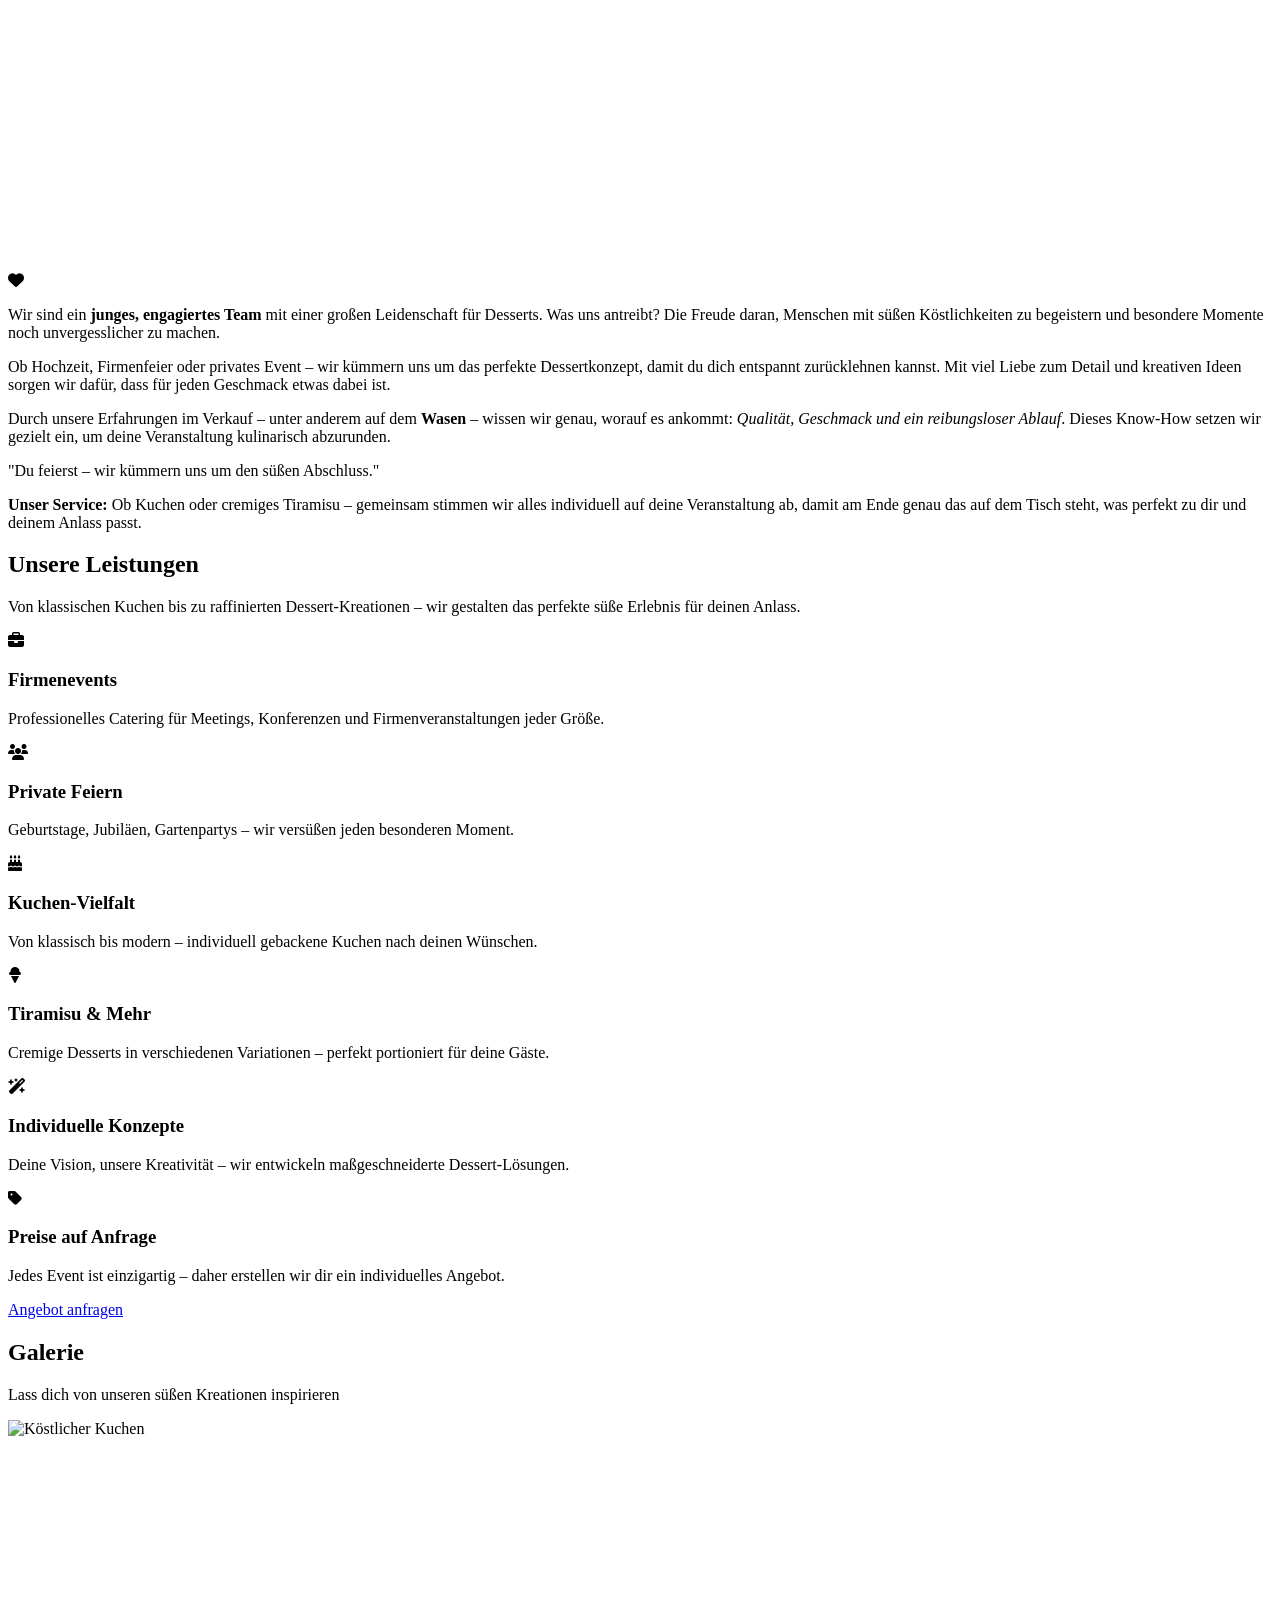
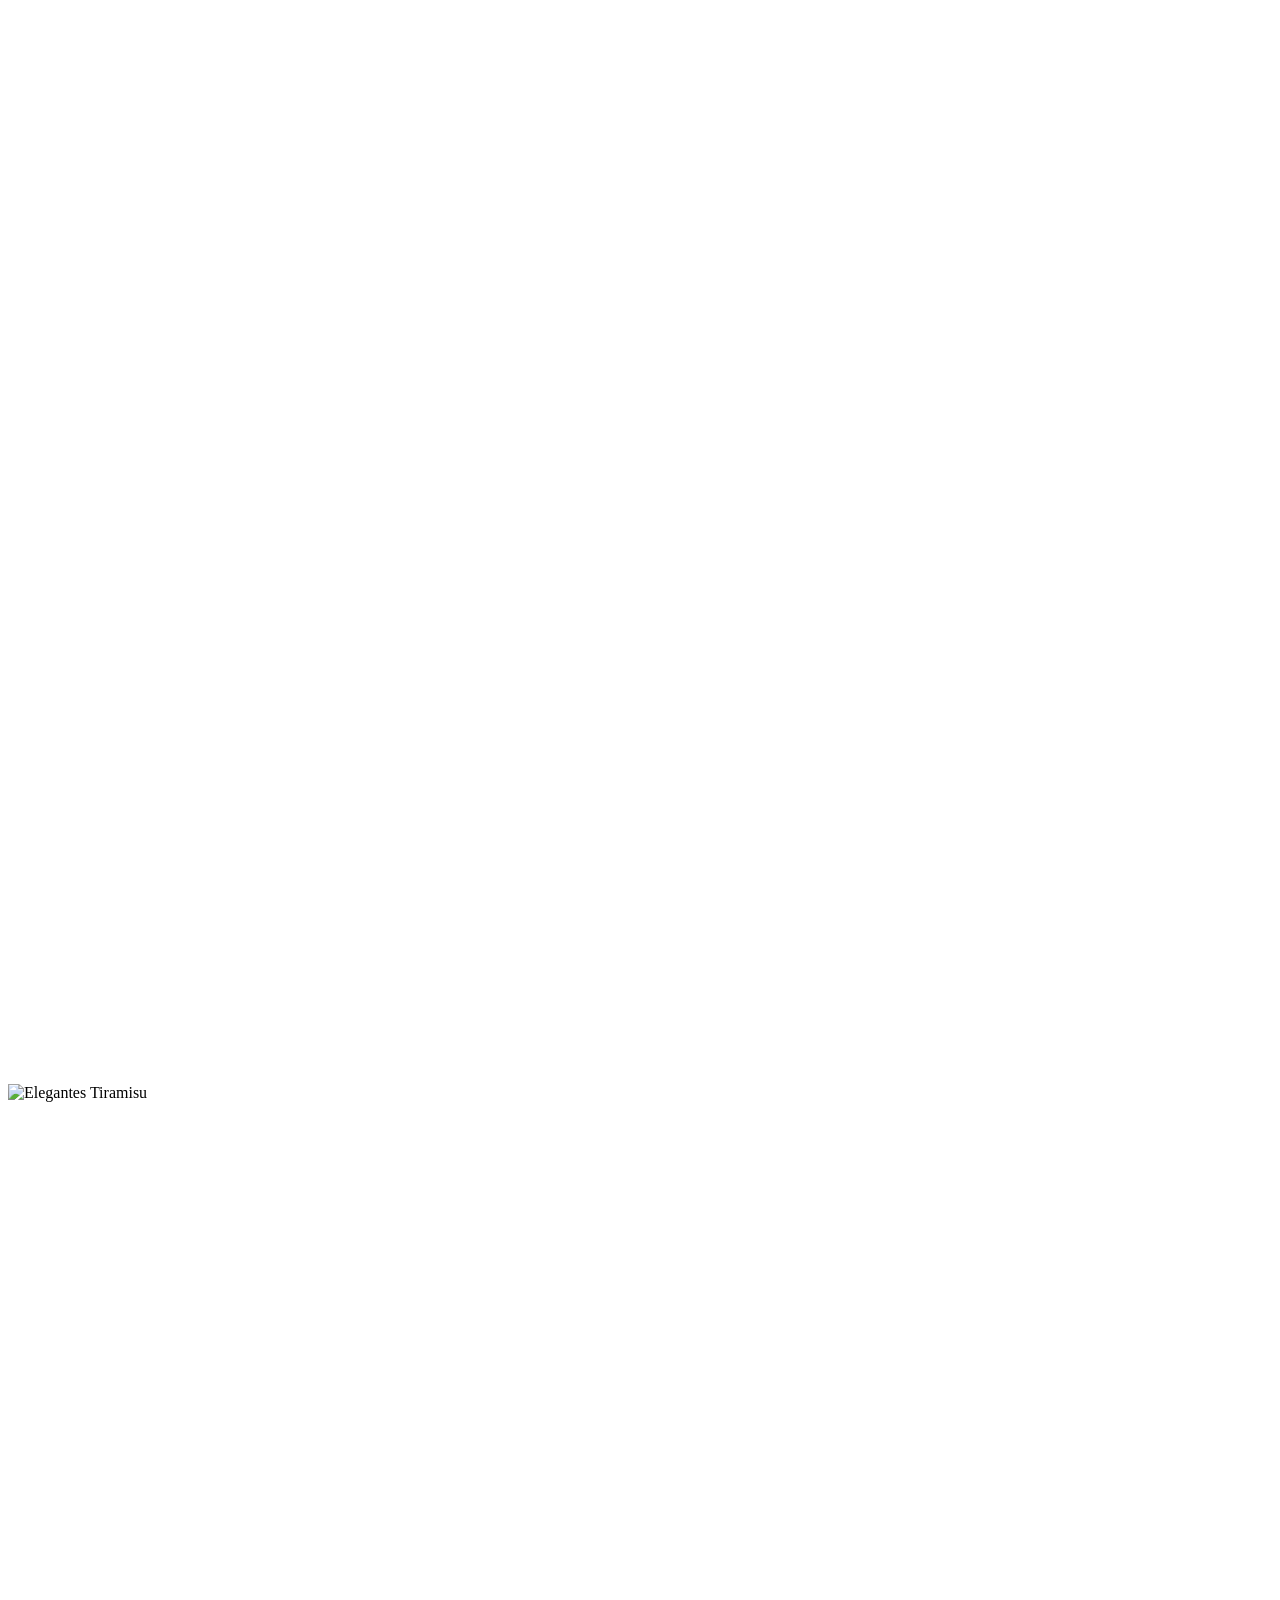
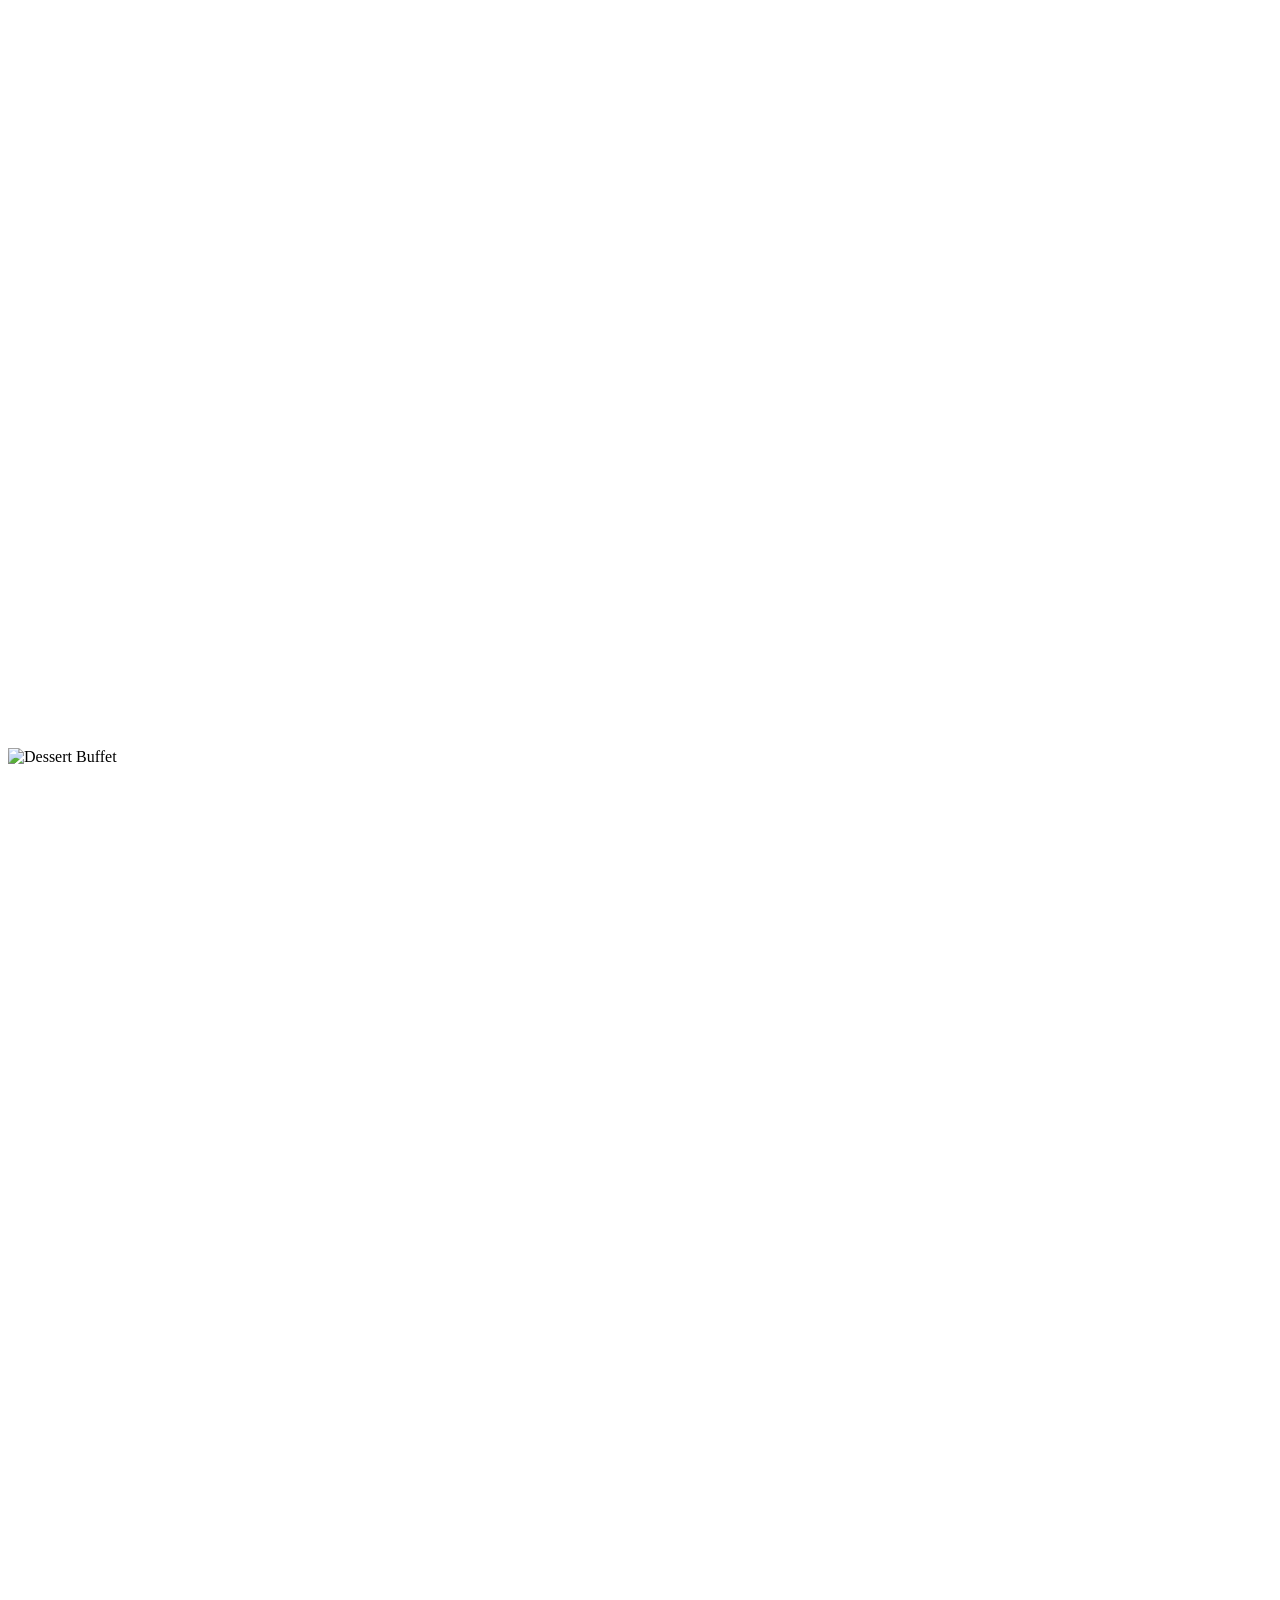
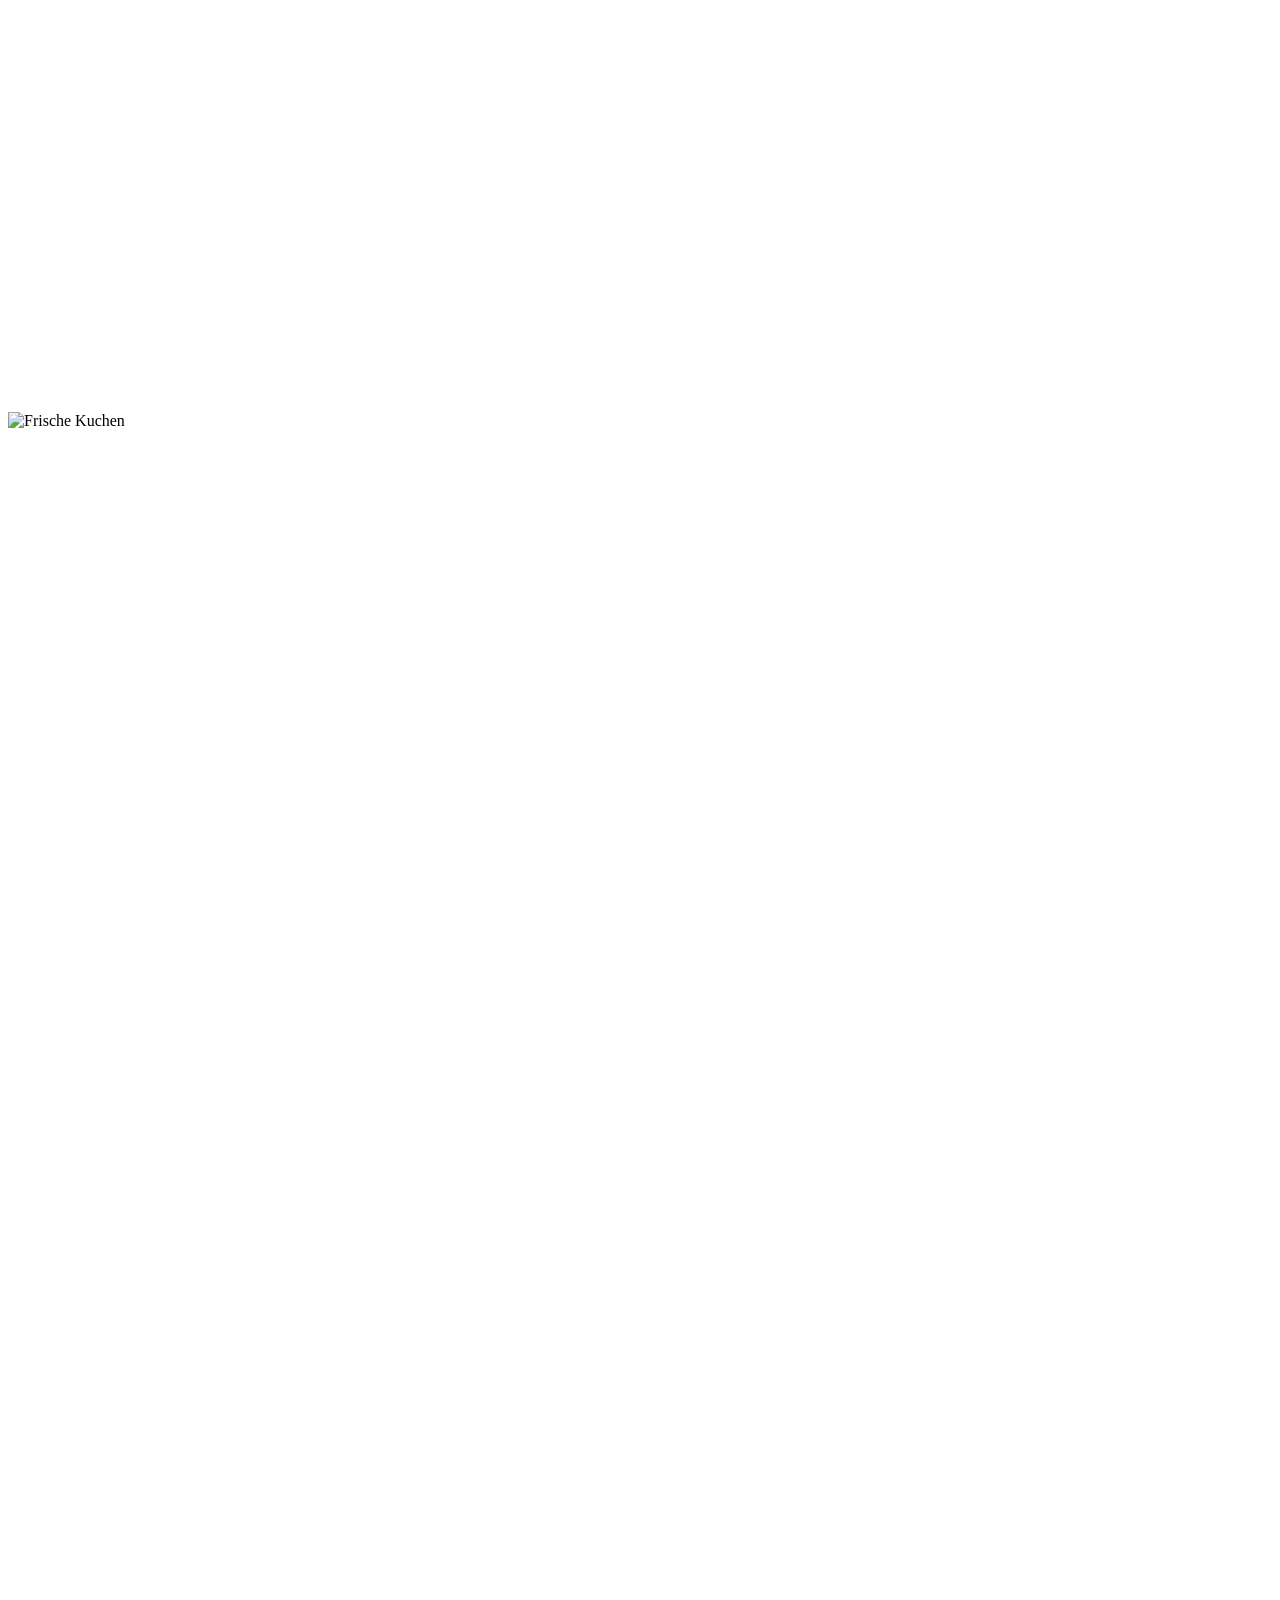
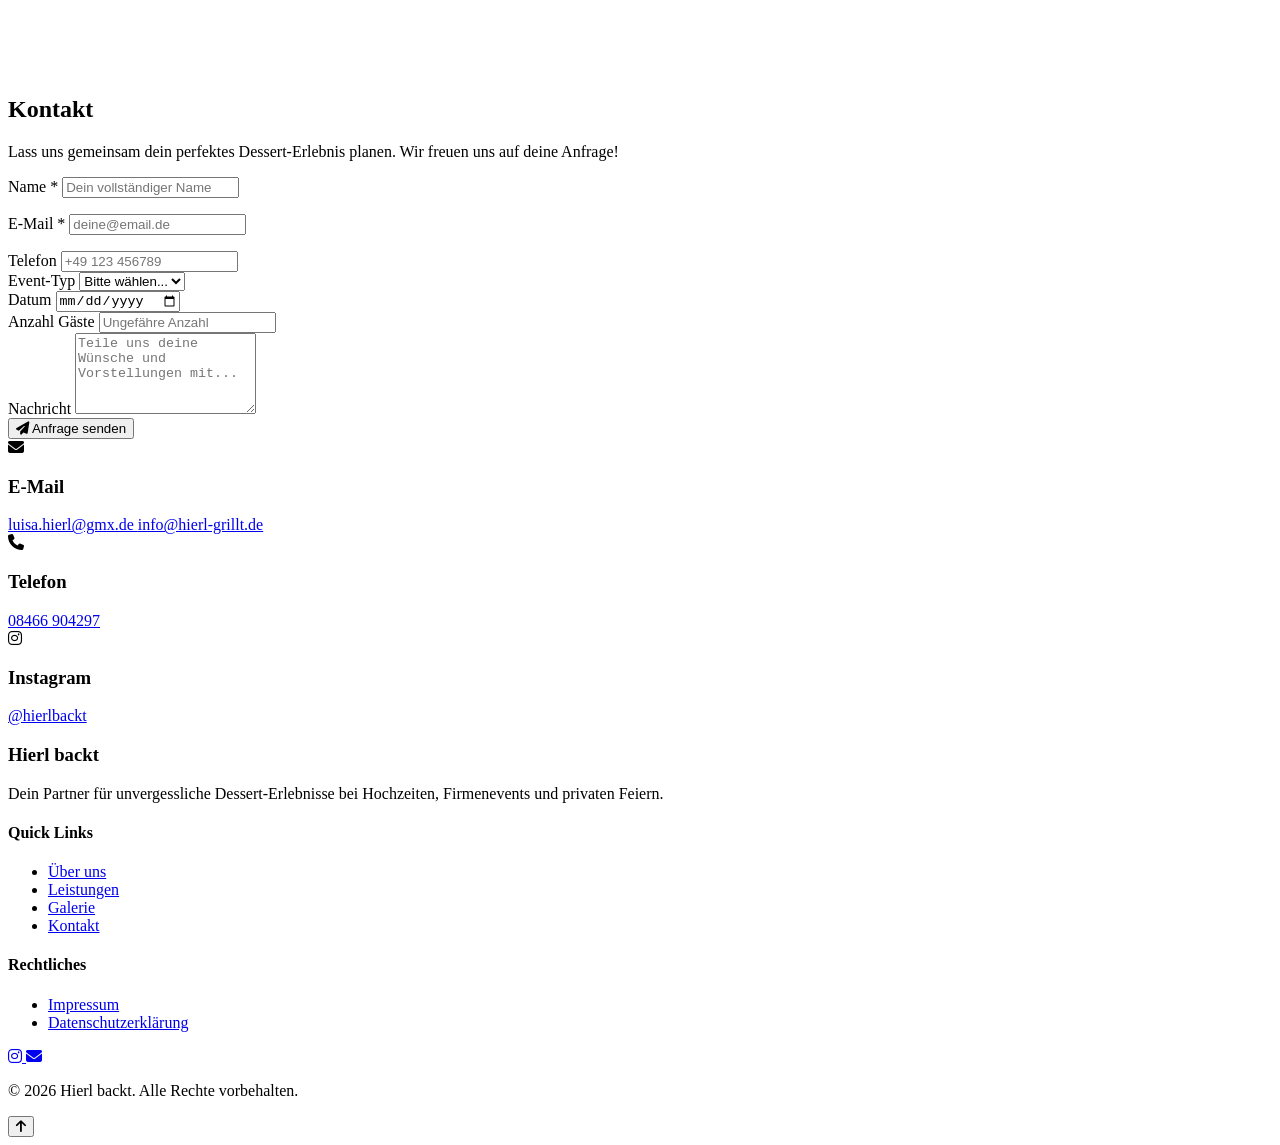
==== commit d3864d2e: "Remove all image animations and effects - static images only" ====
--- a/index.html
+++ b/index.html
@@ -118,7 +118,6 @@
                  width="1600"
                  height="1067"
                  class="w-full h-full object-cover opacity-30"
-                 loading="eager"
                  decoding="async">
             <div class="absolute inset-0 bg-gradient-to-b from-peach/50 to-cream/90"></div>
         </div>
@@ -180,14 +179,12 @@
             </div>
             
             <div class="grid md:grid-cols-2 gap-12 items-center">
-                <!-- Image -->
                 <div class="relative">
                     <img src="https://images.unsplash.com/photo-1556911220-bff31c812dba?w=800&q=80" 
                          alt="Team beim Backen" 
                          width="800"
                          height="600"
                          class="rounded-2xl shadow-2xl w-full"
-                         loading="eager"
                          decoding="async">
                     <div class="absolute -bottom-6 -right-6 bg-rose p-6 rounded-2xl shadow-lg hidden sm:block">
                         <i class="fas fa-heart text-4xl text-brown"></i>
@@ -339,62 +336,46 @@
             <div class="space-y-8">
                 <!-- Row 1: 1 image centered -->
                 <div class="max-w-md mx-auto">
-                    <div class="gallery-item group relative overflow-hidden rounded-2xl shadow-lg aspect-square">
+                    <div class="gallery-item overflow-hidden rounded-2xl shadow-lg aspect-square">
                         <img src="https://images.unsplash.com/photo-1578985545062-69928b1d9587?w=600&q=80" 
                              alt="Köstlicher Kuchen" 
                              width="600"
                              height="600"
-                             class="w-full h-full object-cover transition-transform duration-500 group-hover:scale-110"
-                             loading="eager"
+                             class="w-full h-full object-cover"
                              decoding="async">
-                        <div class="absolute inset-0 bg-gradient-to-t from-black/60 to-transparent opacity-0 group-hover:opacity-100 transition-opacity duration-300 flex items-end">
-                            <p class="text-white font-display text-xl p-6">Hausgemachte Torten</p>
-                        </div>
                     </div>
                 </div>
                 
                 <!-- Row 2: 3 images -->
                 <div class="grid grid-cols-1 md:grid-cols-3 gap-8 max-w-5xl mx-auto">
                     <!-- Gallery Item 2 -->
-                    <div class="gallery-item group relative overflow-hidden rounded-2xl shadow-lg aspect-square">
+                    <div class="gallery-item overflow-hidden rounded-2xl shadow-lg aspect-square">
                         <img src="https://images.unsplash.com/photo-1606890737304-57a1ca8a5b62?w=600&q=80" 
                              alt="Elegantes Tiramisu" 
                              width="600"
                              height="600"
-                             class="w-full h-full object-cover transition-transform duration-500 group-hover:scale-110"
-                             loading="eager"
+                             class="w-full h-full object-cover"
                              decoding="async">
-                        <div class="absolute inset-0 bg-gradient-to-t from-black/60 to-transparent opacity-0 group-hover:opacity-100 transition-opacity duration-300 flex items-end">
-                            <p class="text-white font-display text-xl p-6">Cremiges Tiramisu</p>
-                        </div>
                     </div>
                     
                     <!-- Gallery Item 3 -->
-                    <div class="gallery-item group relative overflow-hidden rounded-2xl shadow-lg aspect-square">
+                    <div class="gallery-item overflow-hidden rounded-2xl shadow-lg aspect-square">
                         <img src="https://images.unsplash.com/photo-1563805042-7684c019e1cb?w=600&q=80" 
                              alt="Dessert Buffet" 
                              width="600"
                              height="600"
-                             class="w-full h-full object-cover transition-transform duration-500 group-hover:scale-110"
-                             loading="eager"
+                             class="w-full h-full object-cover"
                              decoding="async">
-                        <div class="absolute inset-0 bg-gradient-to-t from-black/60 to-transparent opacity-0 group-hover:opacity-100 transition-opacity duration-300 flex items-end">
-                            <p class="text-white font-display text-xl p-6">Dessert-Buffets</p>
-                        </div>
                     </div>
                     
                     <!-- Gallery Item 4 -->
-                    <div class="gallery-item group relative overflow-hidden rounded-2xl shadow-lg aspect-square">
+                    <div class="gallery-item overflow-hidden rounded-2xl shadow-lg aspect-square">
                         <img src="https://images.unsplash.com/photo-1565958011703-44f9829ba187?w=600&q=80" 
                              alt="Frische Kuchen" 
                              width="600"
                              height="600"
-                             class="w-full h-full object-cover transition-transform duration-500 group-hover:scale-110"
-                             loading="eager"
+                             class="w-full h-full object-cover"
                              decoding="async">
-                        <div class="absolute inset-0 bg-gradient-to-t from-black/60 to-transparent opacity-0 group-hover:opacity-100 transition-opacity duration-300 flex items-end">
-                            <p class="text-white font-display text-xl p-6">Frisch & Lecker</p>
-                        </div>
                     </div>
                 </div>
             </div>
--- a/styles.css
+++ b/styles.css
@@ -56,13 +56,9 @@
     transition: all 0.3s ease;
 }
 
-/* Gallery item transitions */
+/* Gallery item transitions - DISABLED */
 .gallery-item {
-    transition: all 0.3s ease;
-}
-
-.gallery-item:hover {
-    transform: scale(1.02);
+    /* No transitions or effects */
 }
 
 /* Form focus effects */
@@ -178,65 +174,31 @@
     color: #5C4D42;
 }
 
-/* Prevent layout shift and smooth image loading */
+/* Static images - no animations or transforms */
 img {
-    /* Explicit dimensions prevent layout shift */
+    display: block;
     max-width: 100%;
     height: auto;
-    /* Hardware acceleration for smooth rendering */
-    transform: translateZ(0);
-    will-change: auto;
-    /* Smooth image rendering */
-    image-rendering: -webkit-optimize-contrast;
-    image-rendering: crisp-edges;
-    /* Reserve space immediately */
-    display: block;
-}
-
-/* Ensure aspect ratio is maintained during load */
+}
+
+/* Gallery items - simple static containers */
+.gallery-item {
+    position: relative;
+    width: 100%;
+}
+
+/* Gallery images - static, no effects */
 .gallery-item img {
-    /* Lock dimensions to prevent shift */
     width: 100%;
     height: 100%;
     object-fit: cover;
-    /* Prevent white flash during load */
-    background-color: #FFF8F0;
-    /* Force aspect ratio */
-    aspect-ratio: 1 / 1;
-}
-
-.gallery-item {
-    /* Reserve exact space */
-    min-height: 300px;
+    display: block;
 }
 
 /* Smooth scroll on mobile */
 body {
     -webkit-overflow-scrolling: touch;
-    /* Prevent scroll jank */
-    overscroll-behavior-y: none;
-}
-
-/* Optimize gallery for mobile scrolling */
-.gallery-item {
-    /* Contain layout and paint */
-    contain: layout paint style;
-    /* Force GPU acceleration */
-    transform: translate3d(0, 0, 0);
-    backface-visibility: hidden;
-    perspective: 1000px;
-    /* Prevent subpixel rendering issues */
-    -webkit-font-smoothing: antialiased;
-}
-
-/* Prevent image jump on mobile */
-.gallery-item img {
-    /* Smooth transitions only on hover */
-    transition: transform 0.5s cubic-bezier(0.4, 0, 0.2, 1);
-    /* Lock position */
-    position: absolute;
-    top: 0;
-    left: 0;
+    overscroll-behavior-y: contain;
 }
 
 /* WhatsApp button (if added later) */
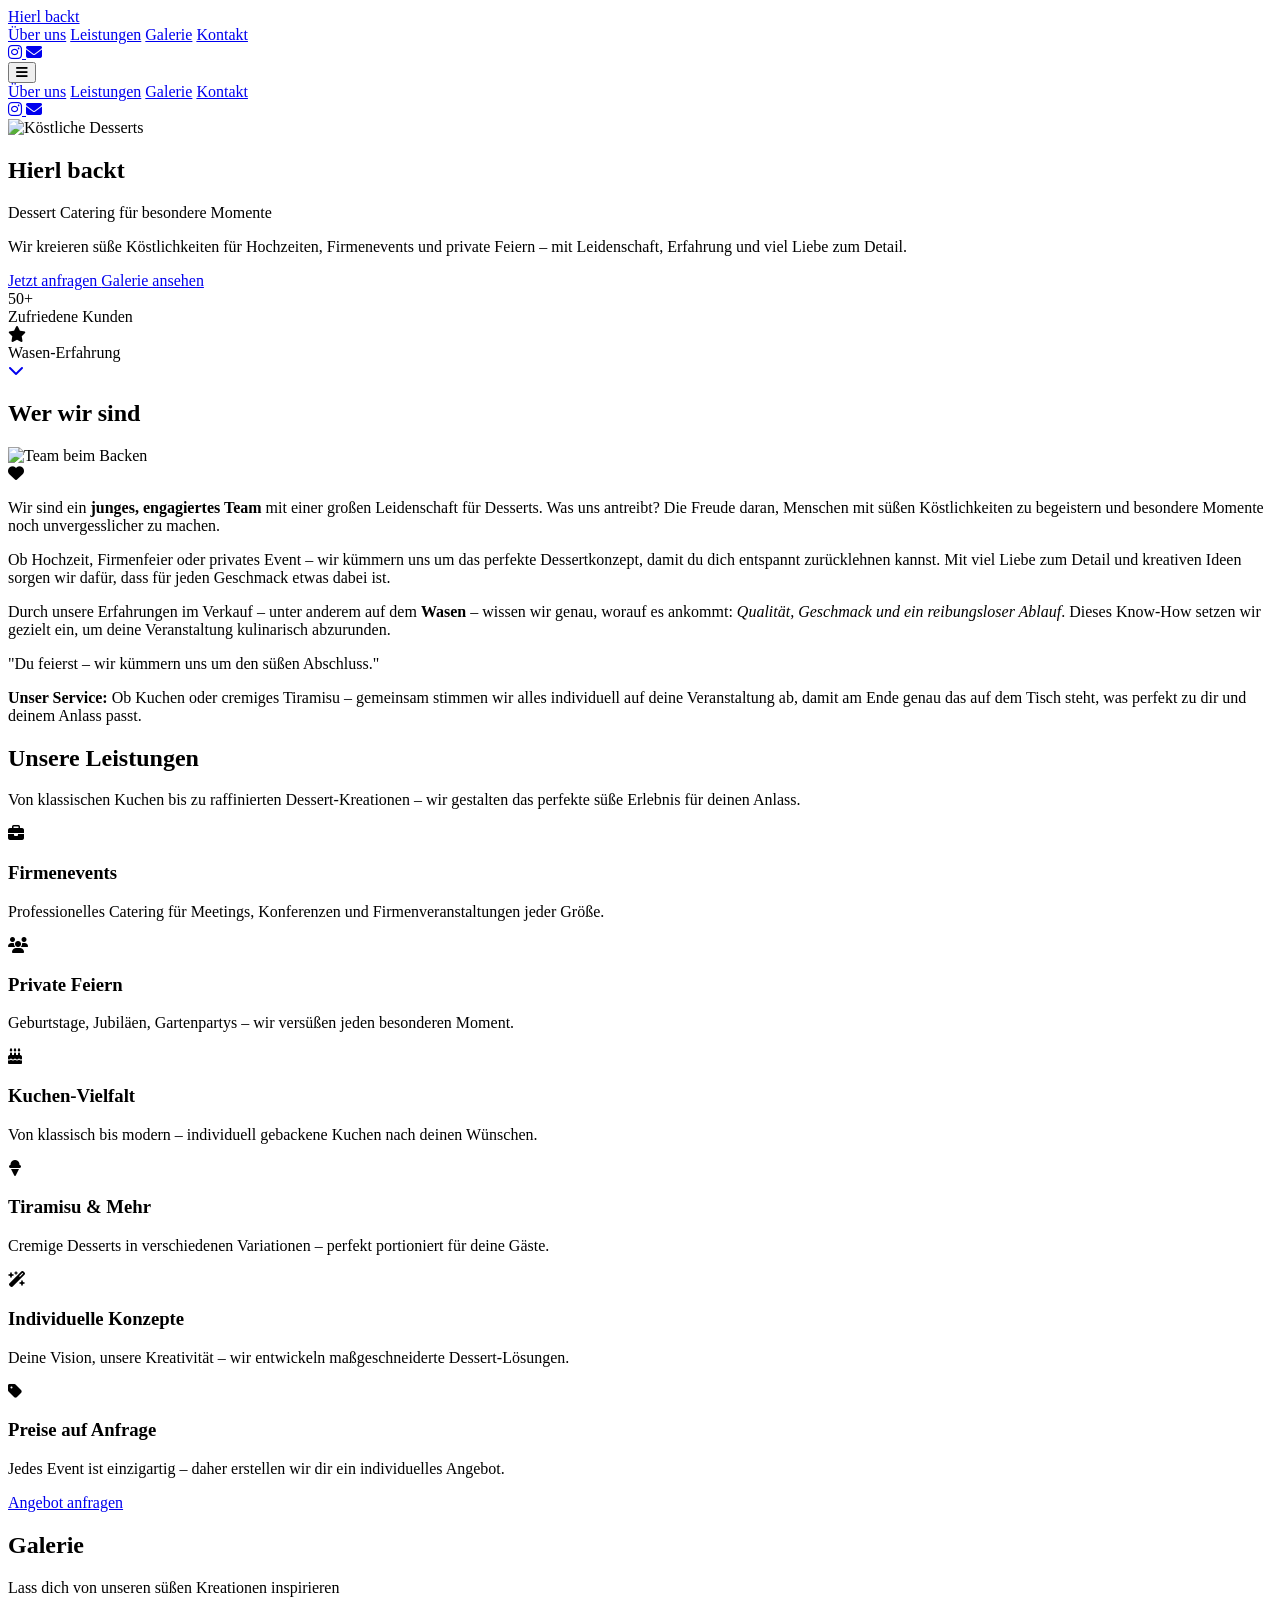
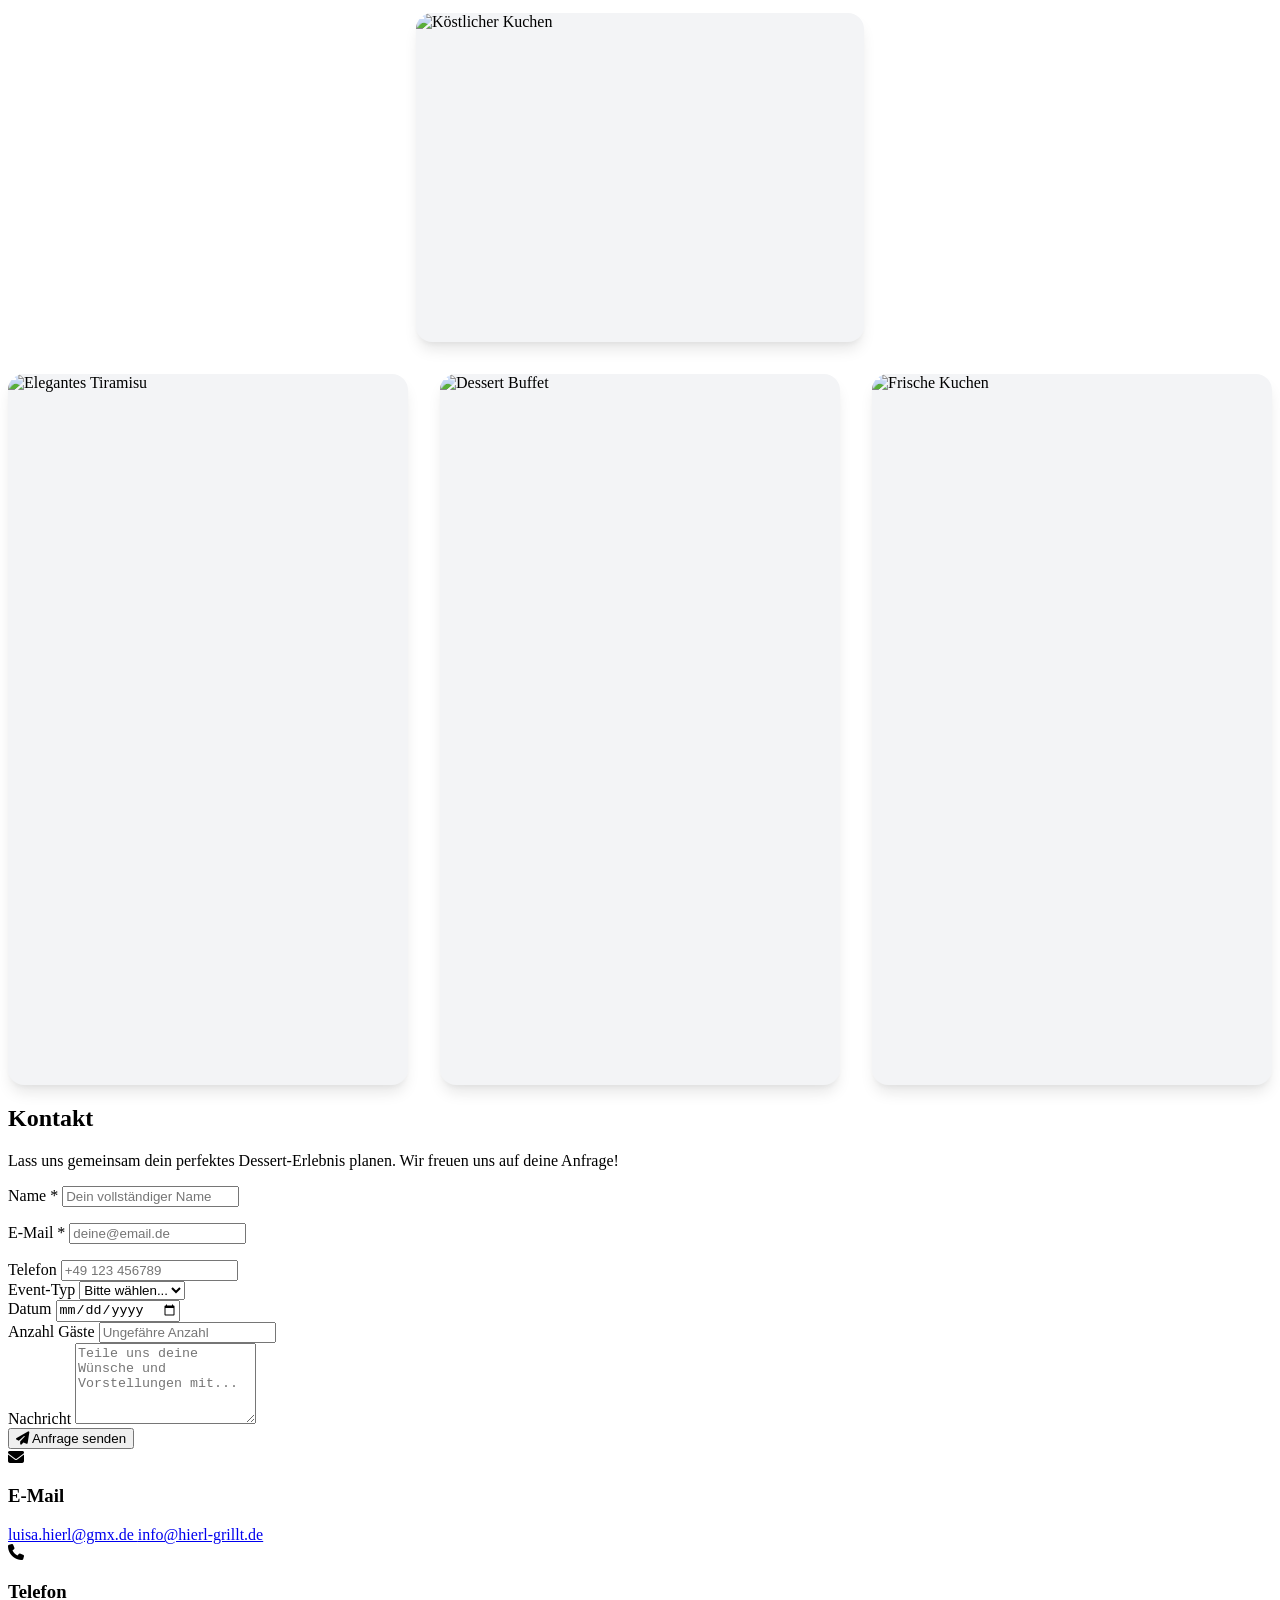
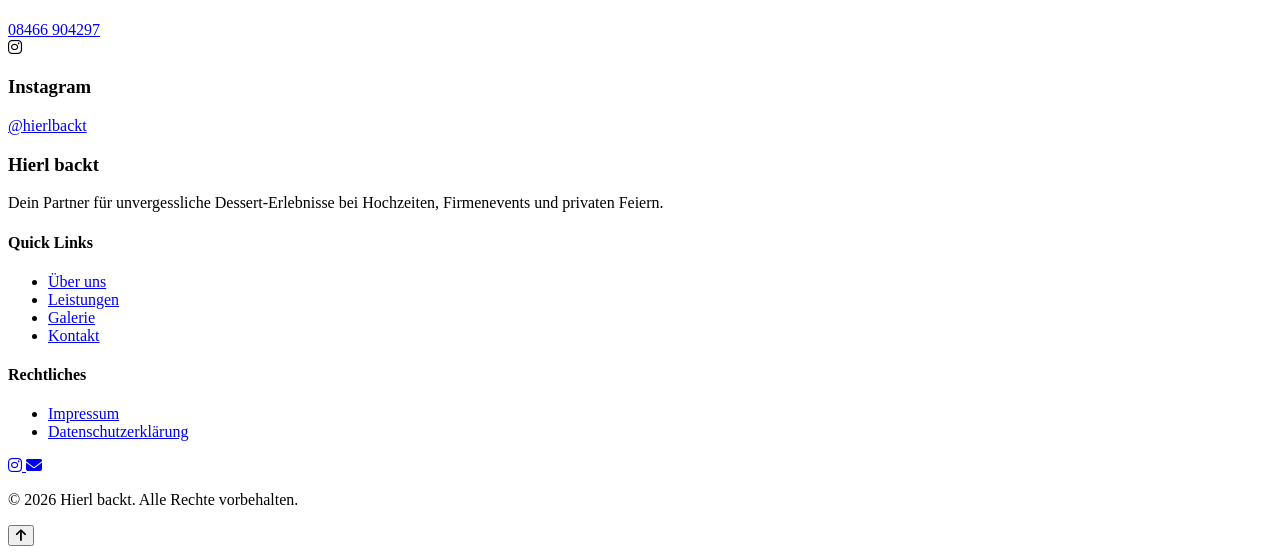
==== commit c25c8589: "FIX: Mobile image jumping - use fixed aspect ratios with ::before padding-top" ====
--- a/index.html
+++ b/index.html
@@ -319,7 +319,7 @@
         </div>
     </section>
 
-    <!-- Gallery Section -->
+    <!-- Gallery Section - OPTIMIZED FOR MOBILE -->
     <section id="gallery" class="py-20 bg-white">
         <div class="max-w-7xl mx-auto px-4 sm:px-6 lg:px-8">
             <div class="text-center mb-16">
@@ -332,50 +332,39 @@
                 </p>
             </div>
             
-            <!-- Gallery Grid - Inverted Pyramid: 1 top, 3 bottom -->
-            <div class="space-y-8">
-                <!-- Row 1: 1 image centered -->
-                <div class="max-w-md mx-auto">
-                    <div class="gallery-item overflow-hidden rounded-2xl shadow-lg aspect-square">
+            <!-- Gallery Grid - Fixed heights for stable layout -->
+            <div class="gallery-grid">
+                <!-- Row 1: 1 large image -->
+                <div class="gallery-row-1">
+                    <div class="gallery-item">
                         <img src="https://images.unsplash.com/photo-1578985545062-69928b1d9587?w=600&q=80" 
                              alt="Köstlicher Kuchen" 
                              width="600"
-                             height="600"
-                             class="w-full h-full object-cover"
-                             decoding="async">
+                             height="441">
                     </div>
                 </div>
                 
                 <!-- Row 2: 3 images -->
-                <div class="grid grid-cols-1 md:grid-cols-3 gap-8 max-w-5xl mx-auto">
-                    <!-- Gallery Item 2 -->
-                    <div class="gallery-item overflow-hidden rounded-2xl shadow-lg aspect-square">
+                <div class="gallery-row-2">
+                    <div class="gallery-item">
                         <img src="https://images.unsplash.com/photo-1606890737304-57a1ca8a5b62?w=600&q=80" 
                              alt="Elegantes Tiramisu" 
                              width="600"
-                             height="600"
-                             class="w-full h-full object-cover"
-                             decoding="async">
-                    </div>
-                    
-                    <!-- Gallery Item 3 -->
-                    <div class="gallery-item overflow-hidden rounded-2xl shadow-lg aspect-square">
+                             height="692">
+                    </div>
+                    
+                    <div class="gallery-item">
                         <img src="https://images.unsplash.com/photo-1563805042-7684c019e1cb?w=600&q=80" 
                              alt="Dessert Buffet" 
                              width="600"
-                             height="600"
-                             class="w-full h-full object-cover"
-                             decoding="async">
-                    </div>
-                    
-                    <!-- Gallery Item 4 -->
-                    <div class="gallery-item overflow-hidden rounded-2xl shadow-lg aspect-square">
+                             height="1067">
+                    </div>
+                    
+                    <div class="gallery-item">
                         <img src="https://images.unsplash.com/photo-1565958011703-44f9829ba187?w=600&q=80" 
                              alt="Frische Kuchen" 
                              width="600"
-                             height="600"
-                             class="w-full h-full object-cover"
-                             decoding="async">
+                             height="750">
                     </div>
                 </div>
             </div>
@@ -609,4 +598,4 @@
     <!-- JavaScript -->
     <script src="script.js"></script>
 </body>
-</html>+</html>
--- a/styles.css
+++ b/styles.css
@@ -56,9 +56,106 @@
     transition: all 0.3s ease;
 }
 
-/* Gallery item transitions - DISABLED */
+/* ==============================================
+   GALLERY - MOBILE OPTIMIZED (NO JUMPING!)
+   ============================================== */
+
+.gallery-grid {
+    display: flex;
+    flex-direction: column;
+    gap: 2rem;
+}
+
+/* Row 1: Single centered image */
+.gallery-row-1 {
+    max-width: 28rem; /* 448px ~ max-w-md */
+    margin: 0 auto;
+    width: 100%;
+}
+
+/* Row 2: Three images grid */
+.gallery-row-2 {
+    display: grid;
+    grid-template-columns: 1fr;
+    gap: 2rem;
+    max-width: 80rem; /* ~max-w-5xl */
+    margin: 0 auto;
+    width: 100%;
+}
+
+@media (min-width: 768px) {
+    .gallery-row-2 {
+        grid-template-columns: repeat(3, 1fr);
+    }
+}
+
+/* Gallery Item - Fixed container with reserved space */
 .gallery-item {
-    /* No transitions or effects */
+    position: relative;
+    width: 100%;
+    overflow: hidden;
+    border-radius: 1rem;
+    box-shadow: 0 10px 15px -3px rgba(0, 0, 0, 0.1), 0 4px 6px -2px rgba(0, 0, 0, 0.05);
+    background-color: #f3f4f6; /* Light gray placeholder background */
+}
+
+/* Critical: Reserve exact space BEFORE image loads */
+.gallery-item::before {
+    content: '';
+    display: block;
+    /* Default to square for mobile, will be overridden */
+    padding-top: 100%; 
+}
+
+/* Mobile: All images square */
+.gallery-row-1 .gallery-item::before {
+    padding-top: 100%; /* 1:1 square */
+}
+
+.gallery-row-2 .gallery-item::before {
+    padding-top: 100%; /* 1:1 square on mobile */
+}
+
+/* Desktop: Use actual aspect ratios */
+@media (min-width: 768px) {
+    /* First image: 600x441 = 73.5% */
+    .gallery-row-1 .gallery-item::before {
+        padding-top: 73.5%;
+    }
+    
+    /* Second image: 600x692 = 115.33% */
+    .gallery-row-2 .gallery-item:nth-child(1)::before {
+        padding-top: 115.33%;
+    }
+    
+    /* Third image: 600x1067 = 177.83% */
+    .gallery-row-2 .gallery-item:nth-child(2)::before {
+        padding-top: 177.83%;
+    }
+    
+    /* Fourth image: 600x750 = 125% */
+    .gallery-row-2 .gallery-item:nth-child(3)::before {
+        padding-top: 125%;
+    }
+}
+
+/* Image positioning - absolute to fill reserved space */
+.gallery-item img {
+    position: absolute;
+    top: 0;
+    left: 0;
+    width: 100%;
+    height: 100%;
+    object-fit: cover;
+    display: block;
+}
+
+/* No transitions or hover effects on mobile */
+@media (max-width: 767px) {
+    .gallery-item {
+        transform: none !important;
+        transition: none !important;
+    }
 }
 
 /* Form focus effects */
@@ -174,31 +271,15 @@
     color: #5C4D42;
 }
 
-/* Static images - no animations or transforms */
-img {
-    display: block;
-    max-width: 100%;
-    height: auto;
-}
-
-/* Gallery items - simple static containers */
-.gallery-item {
-    position: relative;
-    width: 100%;
-}
-
-/* Gallery images - static, no effects */
-.gallery-item img {
-    width: 100%;
-    height: 100%;
-    object-fit: cover;
-    display: block;
-}
-
-/* Smooth scroll on mobile */
+/* Optimize scrolling on mobile */
 body {
     -webkit-overflow-scrolling: touch;
     overscroll-behavior-y: contain;
+}
+
+/* Prevent layout shift during font loading */
+body {
+    font-display: swap;
 }
 
 /* WhatsApp button (if added later) */
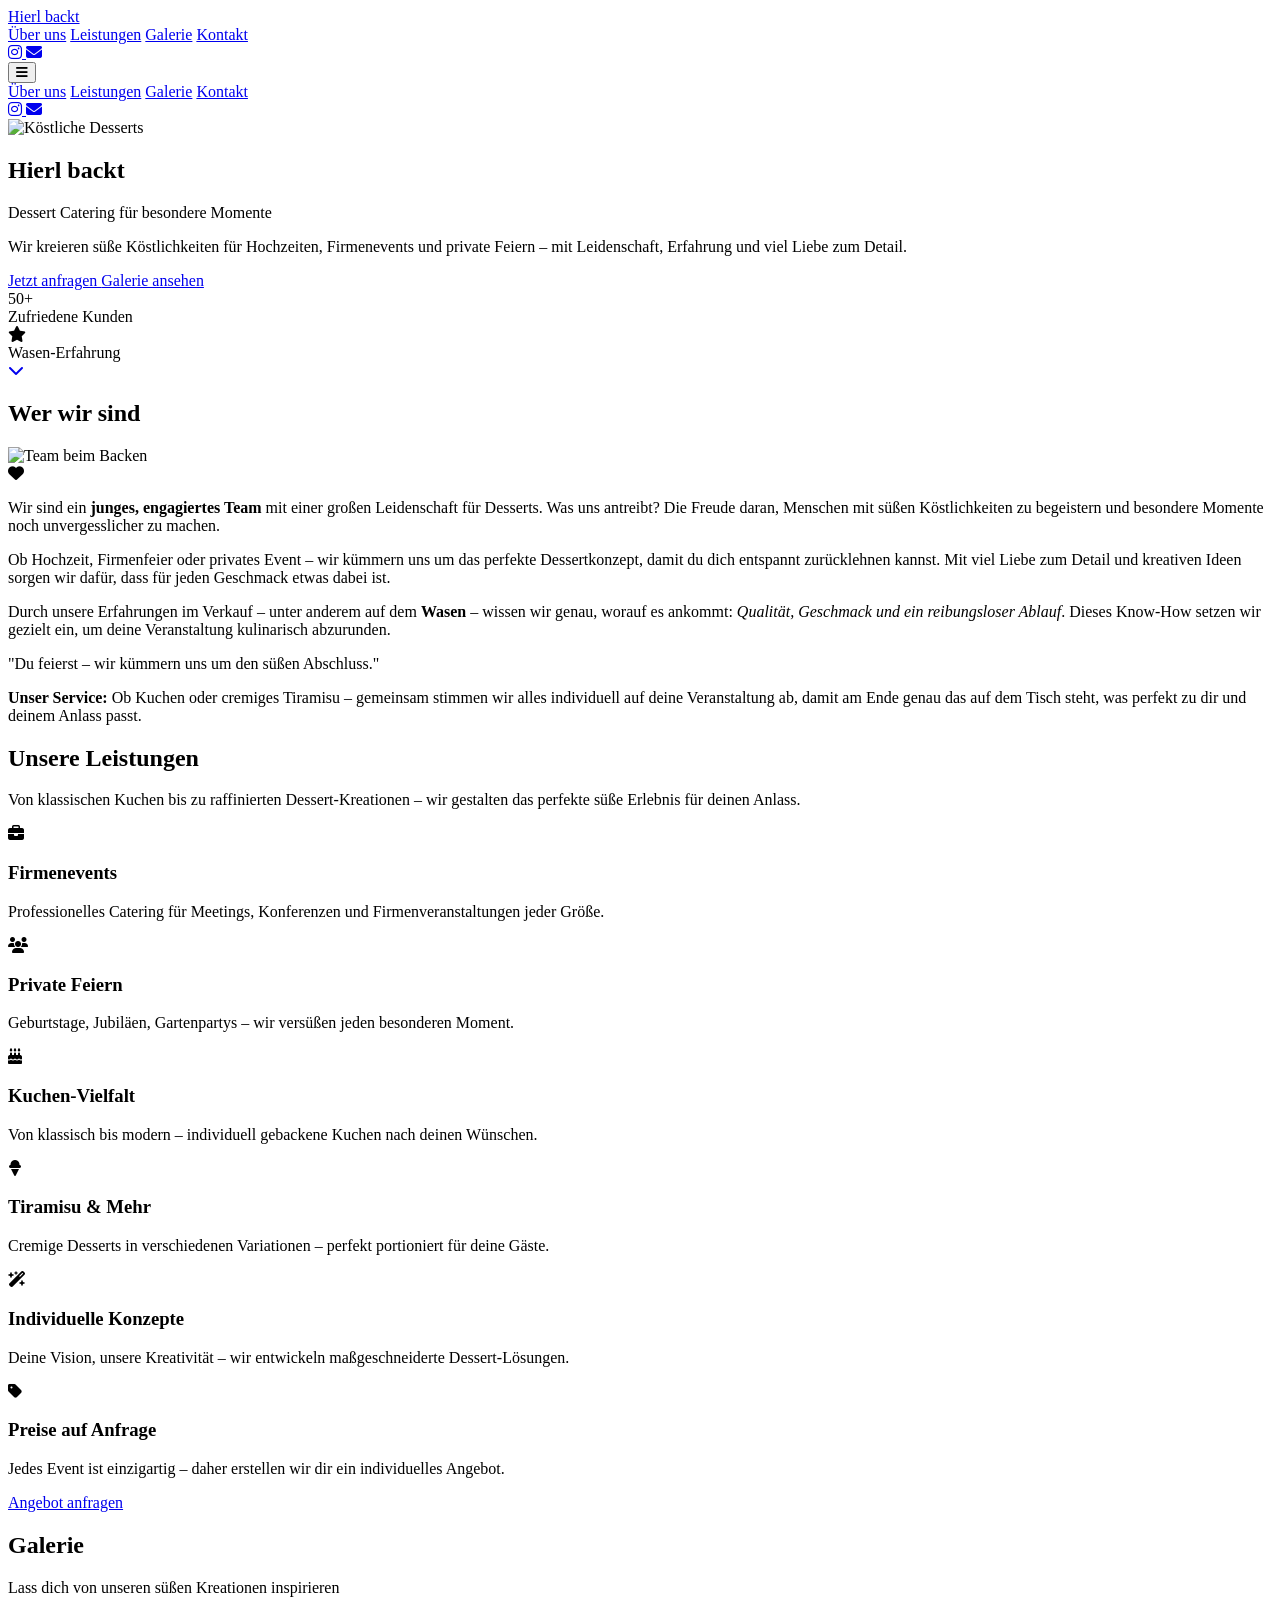
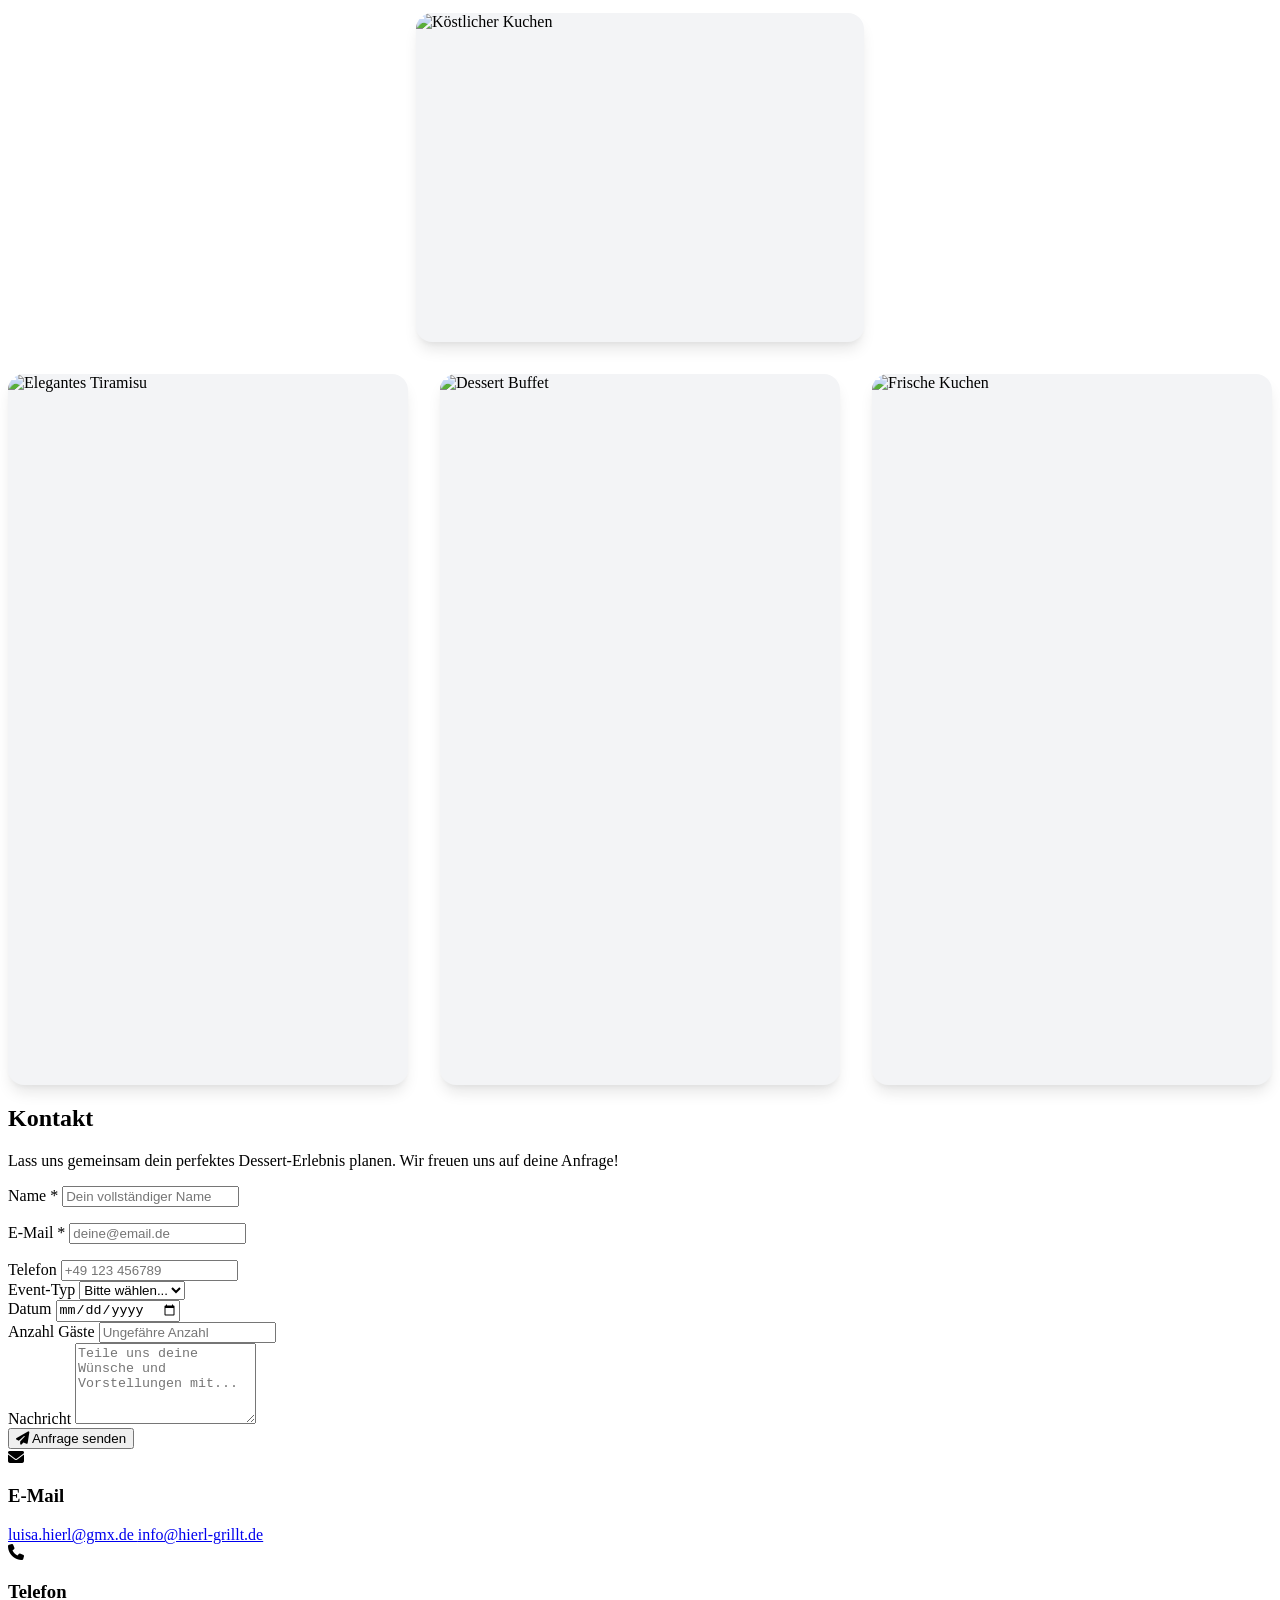
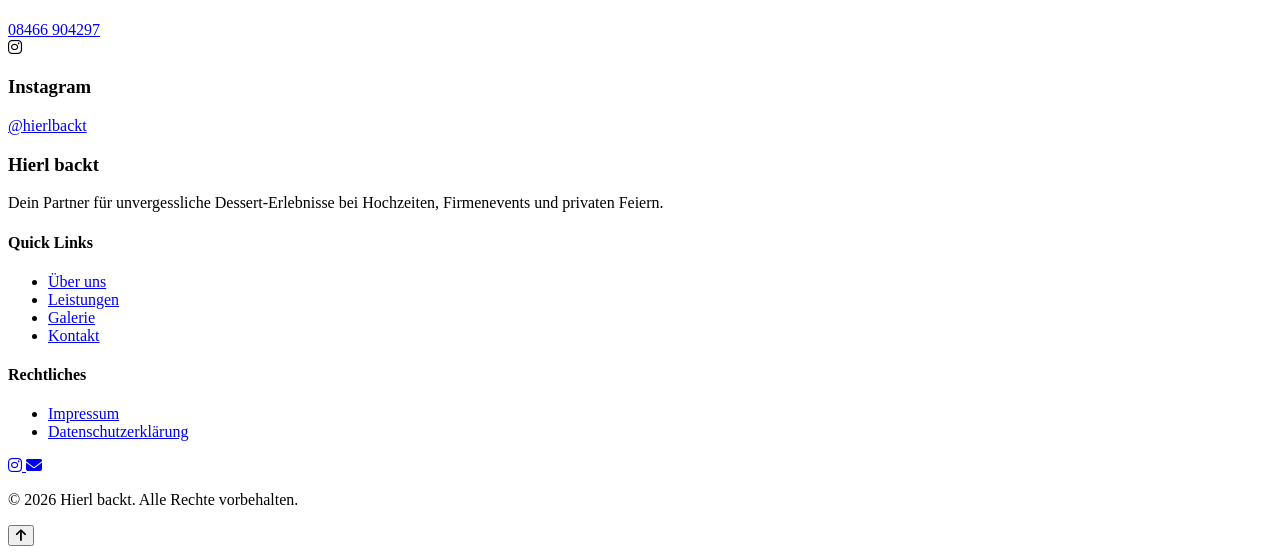
==== commit 66223822: "feat: contact form sends email to info@hierlbackt.de via FormSubmit.co" ====
--- a/index.html
+++ b/index.html
@@ -3,6 +3,11 @@
 <head>
     <meta charset="UTF-8">
     <meta name="viewport" content="width=device-width, initial-scale=1.0">
+    <link rel="icon" type="image/x-icon" href="favicon.ico">
+    <link rel="icon" type="image/png" sizes="32x32" href="favicon-32.png">
+    <link rel="icon" type="image/png" sizes="192x192" href="favicon-192.png">
+    <link rel="apple-touch-icon" sizes="180x180" href="favicon-180.png">
+    <link rel="icon" type="image/svg+xml" href="favicon.svg">
     
     <!-- SEO Meta Tags -->
     <title>Hierl backt - Dessert Catering für besondere Momente | Stuttgart</title>
@@ -386,7 +391,12 @@
             </div>
             
             <div class="bg-white rounded-2xl shadow-2xl p-8 md:p-12">
-                <form id="contact-form" class="space-y-6">
+                <form id="contact-form" action="https://formsubmit.co/info@hierlbackt.de" method="POST" class="space-y-6">
+                    <!-- FormSubmit.co Config -->
+                    <input type="hidden" name="_subject" value="Neue Anfrage – Hierl backt">
+                    <input type="hidden" name="_captcha" value="false">
+                    <input type="hidden" name="_template" value="table">
+                    <input type="hidden" name="_next" value="https://hierlbackt.de">
                     <!-- Name -->
                     <div>
                         <label for="name" class="block text-sm font-medium text-gray-700 mb-2">
@@ -596,6 +606,10 @@
     </button>
 
     <!-- JavaScript -->
+    <script>
+    // Formspree Endpoint - nach Registrierung hier eintragen
+    window.FORMSPREE_ENDPOINT = 'https://formspree.io/f/DEINE_FORM_ID';
+</script>
     <script src="script.js"></script>
 </body>
 </html>
